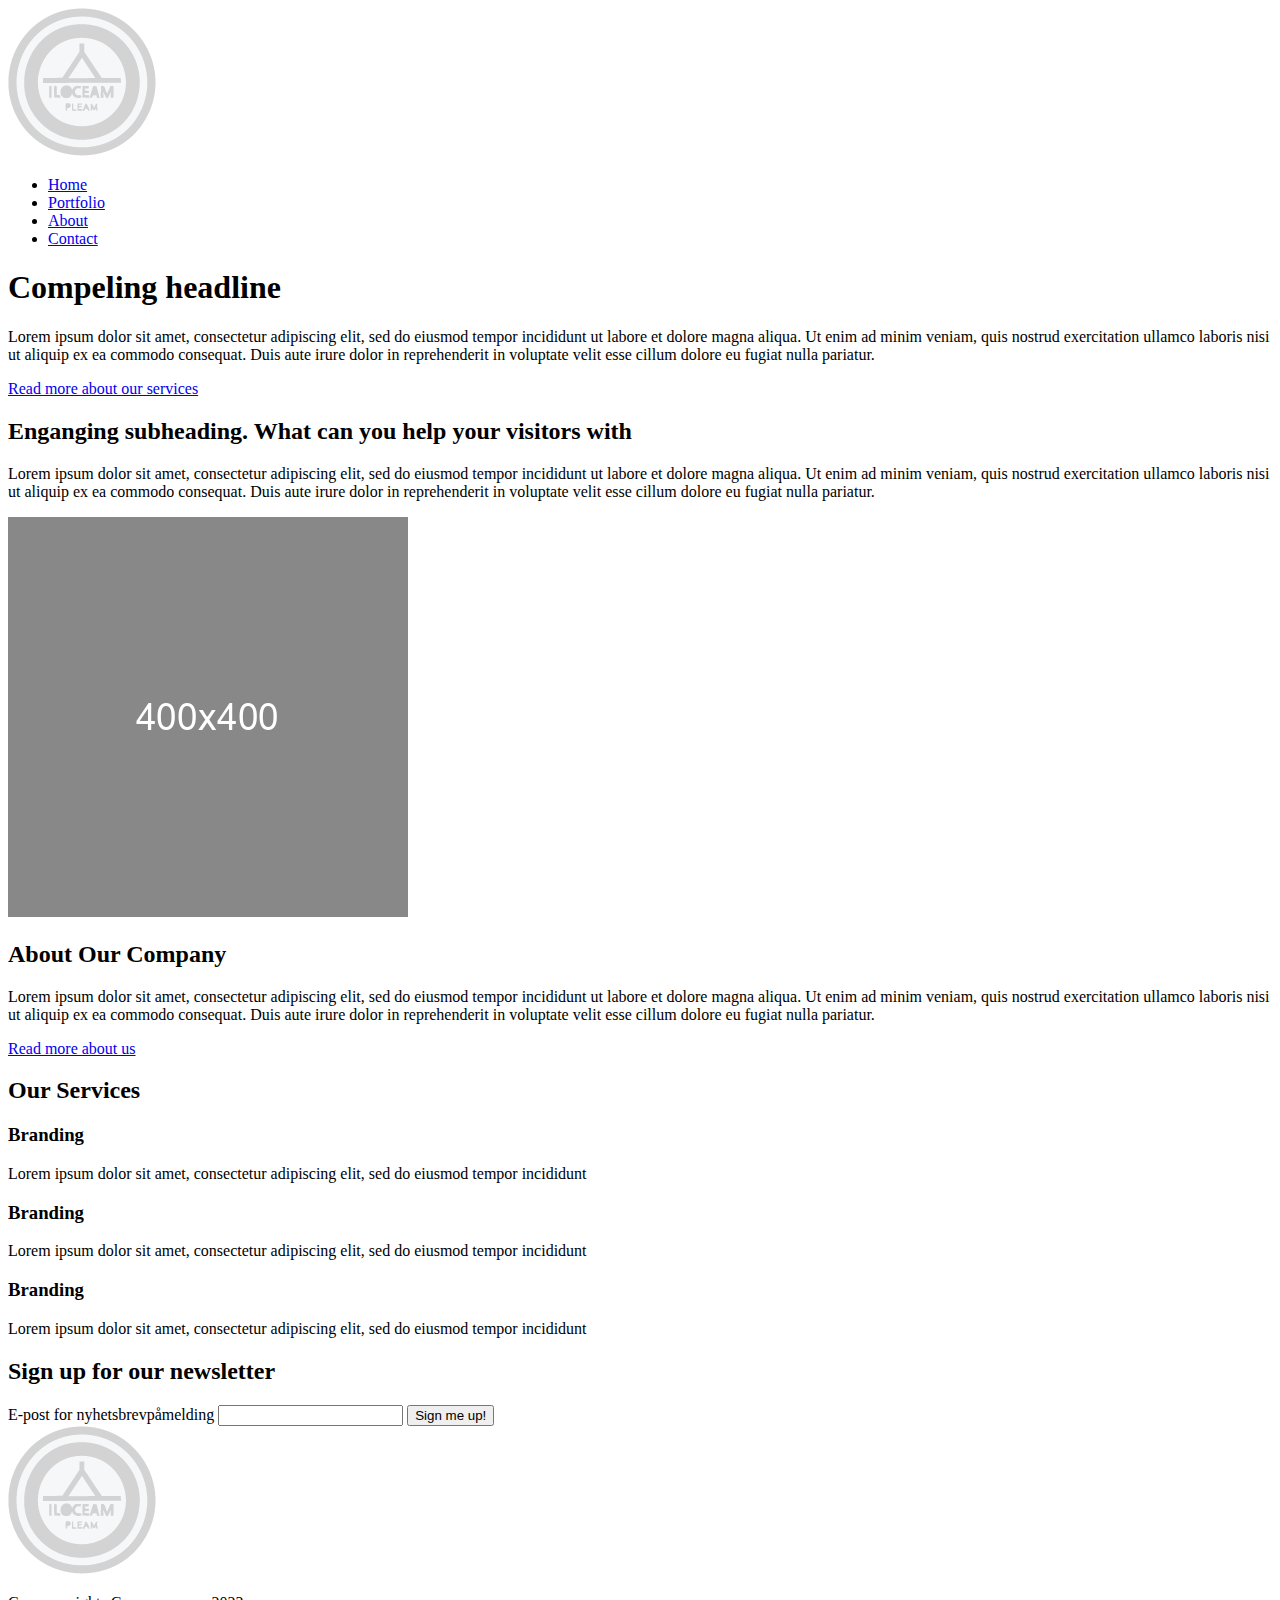
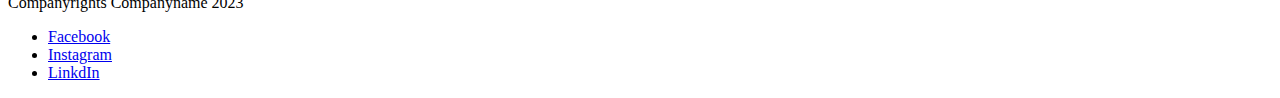
==== index.html @ c2482ad6 "Lagt inn grunnlegnede HTML til forside og lagt inn bilder" ====
<!DOCTYPE html>
<html lang="en">

<head>
    <meta charset="UTF-8">
    <meta name="viewport" content="width=device-width, initial-scale=1.0">
    <link href="css/font/css/fontawesome.css" rel="stylesheet">
    <link href="css/font/css/brands.css" rel="stylesheet">
    <link href="css/font/css/solid.css" rel="stylesheet">
    <link rel="stylesheet" href="css/style.css" type="text/css">
    <title>index</title>
</head>

<body>
    <div class="grid">
        <header>

            <nav>
                <a href="#"><img src="img/logo1.png" alt="Logo til firma" class="responsive-image"></a>

                <ul class="navi">
                    <li><a href="produkt.html">Home</a></li>
                    <li><a href="produkt.html">Portfolio</a></li>
                    <li><a href="produkt.html">About</a></li>
                    <li><a href="produkt.html">Contact</a></li>
                </ul>

                <section>
                    <h1>Compeling headline</h1>
                    <p>Lorem ipsum dolor sit amet, consectetur adipiscing elit, sed do eiusmod tempor incididunt ut labore et dolore magna aliqua. Ut enim ad minim veniam, quis nostrud exercitation ullamco laboris nisi ut aliquip ex ea commodo consequat. Duis aute irure dolor in reprehenderit in voluptate velit esse cillum dolore eu fugiat nulla pariatur.</p>
                    <a href="#">Read more about our services</a>
                </section>
            </nav>

        </header>

        <main>
            <section>
                <h2>Enganging subheading. What can you help your visitors with</h2>
                <p>Lorem ipsum dolor sit amet, consectetur adipiscing elit, sed do eiusmod tempor incididunt ut labore et dolore magna aliqua. Ut enim ad minim veniam, quis nostrud exercitation ullamco laboris nisi ut aliquip ex ea commodo consequat. Duis aute irure dolor in reprehenderit in voluptate velit esse cillum dolore eu fugiat nulla pariatur.</p>
            </section>

            <section>
                <img src="img/placeholder.png" alt="Placeholder bildet 400 x 400" class="responsive-image">
                <h2>About Our Company</h2>
                <p>Lorem ipsum dolor sit amet, consectetur adipiscing elit, sed do eiusmod tempor incididunt ut labore et dolore magna aliqua. Ut enim ad minim veniam, quis nostrud exercitation ullamco laboris nisi ut aliquip ex ea commodo consequat. Duis aute irure dolor in reprehenderit in voluptate velit esse cillum dolore eu fugiat nulla pariatur.</p>
                <a href="#">Read more about us</a>
            </section>

            <section>
                <h2>Our Services</h2>

                <article>
                    <h3>Branding</h3>
                    <p>Lorem ipsum dolor sit amet, consectetur adipiscing elit, sed do eiusmod tempor incididunt</p>
                </article>

                <article>
                    <h3>Branding</h3>
                    <p>Lorem ipsum dolor sit amet, consectetur adipiscing elit, sed do eiusmod tempor incididunt</p>
                </article>

                <article>
                    <h3>Branding</h3>
                    <p>Lorem ipsum dolor sit amet, consectetur adipiscing elit, sed do eiusmod tempor incididunt</p>
                </article>

            </section>

            <section>
                <h2>Sign up for our newsletter</h2>

                <form>
                    <label for="email-signup">E-post for nyhetsbrevpåmelding</label>
                    <input type="text" id="email-signup">
                    <input type="submit" value="Sign me up!">
                </form>
            </section>
        </main>

        <footer>

            <a href="#"><img src="img/logo1.png" alt="Logo til firma" class="responsive-image"></a>
            <p>Companyrights Companyname 2023</p>
            <ul>
                <li><a href="produkt.html">Facebook</a></li>
                <li><a href="produkt.html">Instagram</a></li>
                <li><a href="produkt.html">LinkdIn</a></li>
            </ul>

        </footer>
   </div>
</body>

</html>
---- css/font/css/brands.css ----
/*!
 * Font Awesome Free 6.4.2 by @fontawesome - https://fontawesome.com
 * License - https://fontawesome.com/license/free (Icons: CC BY 4.0, Fonts: SIL OFL 1.1, Code: MIT License)
 * Copyright 2023 Fonticons, Inc.
 */
:root, :host {
  --fa-style-family-brands: 'Font Awesome 6 Brands';
  --fa-font-brands: normal 400 1em/1 'Font Awesome 6 Brands'; }

@font-face {
  font-family: 'Font Awesome 6 Brands';
  font-style: normal;
  font-weight: 400;
  font-display: block;
  src: url("../webfonts/fa-brands-400.woff2") format("woff2"), url("../webfonts/fa-brands-400.ttf") format("truetype"); }

.fab,
.fa-brands {
  font-weight: 400; }

.fa-monero:before {
  content: "\f3d0"; }

.fa-hooli:before {
  content: "\f427"; }

.fa-yelp:before {
  content: "\f1e9"; }

.fa-cc-visa:before {
  content: "\f1f0"; }

.fa-lastfm:before {
  content: "\f202"; }

.fa-shopware:before {
  content: "\f5b5"; }

.fa-creative-commons-nc:before {
  content: "\f4e8"; }

.fa-aws:before {
  content: "\f375"; }

.fa-redhat:before {
  content: "\f7bc"; }

.fa-yoast:before {
  content: "\f2b1"; }

.fa-cloudflare:before {
  content: "\e07d"; }

.fa-ups:before {
  content: "\f7e0"; }

.fa-wpexplorer:before {
  content: "\f2de"; }

.fa-dyalog:before {
  content: "\f399"; }

.fa-bity:before {
  content: "\f37a"; }

.fa-stackpath:before {
  content: "\f842"; }

.fa-buysellads:before {
  content: "\f20d"; }

.fa-first-order:before {
  content: "\f2b0"; }

.fa-modx:before {
  content: "\f285"; }

.fa-guilded:before {
  content: "\e07e"; }

.fa-vnv:before {
  content: "\f40b"; }

.fa-square-js:before {
  content: "\f3b9"; }

.fa-js-square:before {
  content: "\f3b9"; }

.fa-microsoft:before {
  content: "\f3ca"; }

.fa-qq:before {
  content: "\f1d6"; }

.fa-orcid:before {
  content: "\f8d2"; }

.fa-java:before {
  content: "\f4e4"; }

.fa-invision:before {
  content: "\f7b0"; }

.fa-creative-commons-pd-alt:before {
  content: "\f4ed"; }

.fa-centercode:before {
  content: "\f380"; }

.fa-glide-g:before {
  content: "\f2a6"; }

.fa-drupal:before {
  content: "\f1a9"; }

.fa-hire-a-helper:before {
  content: "\f3b0"; }

.fa-creative-commons-by:before {
  content: "\f4e7"; }

.fa-unity:before {
  content: "\e049"; }

.fa-whmcs:before {
  content: "\f40d"; }

.fa-rocketchat:before {
  content: "\f3e8"; }

.fa-vk:before {
  content: "\f189"; }

.fa-untappd:before {
  content: "\f405"; }

.fa-mailchimp:before {
  content: "\f59e"; }

.fa-css3-alt:before {
  content: "\f38b"; }

.fa-square-reddit:before {
  content: "\f1a2"; }

.fa-reddit-square:before {
  content: "\f1a2"; }

.fa-vimeo-v:before {
  content: "\f27d"; }

.fa-contao:before {
  content: "\f26d"; }

.fa-square-font-awesome:before {
  content: "\e5ad"; }

.fa-deskpro:before {
  content: "\f38f"; }

.fa-sistrix:before {
  content: "\f3ee"; }

.fa-square-instagram:before {
  content: "\e055"; }

.fa-instagram-square:before {
  content: "\e055"; }

.fa-battle-net:before {
  content: "\f835"; }

.fa-the-red-yeti:before {
  content: "\f69d"; }

.fa-square-hacker-news:before {
  content: "\f3af"; }

.fa-hacker-news-square:before {
  content: "\f3af"; }

.fa-edge:before {
  content: "\f282"; }

.fa-threads:before {
  content: "\e618"; }

.fa-napster:before {
  content: "\f3d2"; }

.fa-square-snapchat:before {
  content: "\f2ad"; }

.fa-snapchat-square:before {
  content: "\f2ad"; }

.fa-google-plus-g:before {
  content: "\f0d5"; }

.fa-artstation:before {
  content: "\f77a"; }

.fa-markdown:before {
  content: "\f60f"; }

.fa-sourcetree:before {
  content: "\f7d3"; }

.fa-google-plus:before {
  content: "\f2b3"; }

.fa-diaspora:before {
  content: "\f791"; }

.fa-foursquare:before {
  content: "\f180"; }

.fa-stack-overflow:before {
  content: "\f16c"; }

.fa-github-alt:before {
  content: "\f113"; }

.fa-phoenix-squadron:before {
  content: "\f511"; }

.fa-pagelines:before {
  content: "\f18c"; }

.fa-algolia:before {
  content: "\f36c"; }

.fa-red-river:before {
  content: "\f3e3"; }

.fa-creative-commons-sa:before {
  content: "\f4ef"; }

.fa-safari:before {
  content: "\f267"; }

.fa-google:before {
  content: "\f1a0"; }

.fa-square-font-awesome-stroke:before {
  content: "\f35c"; }

.fa-font-awesome-alt:before {
  content: "\f35c"; }

.fa-atlassian:before {
  content: "\f77b"; }

.fa-linkedin-in:before {
  content: "\f0e1"; }

.fa-digital-ocean:before {
  content: "\f391"; }

.fa-nimblr:before {
  content: "\f5a8"; }

.fa-chromecast:before {
  content: "\f838"; }

.fa-evernote:before {
  content: "\f839"; }

.fa-hacker-news:before {
  content: "\f1d4"; }

.fa-creative-commons-sampling:before {
  content: "\f4f0"; }

.fa-adversal:before {
  content: "\f36a"; }

.fa-creative-commons:before {
  content: "\f25e"; }

.fa-watchman-monitoring:before {
  content: "\e087"; }

.fa-fonticons:before {
  content: "\f280"; }

.fa-weixin:before {
  content: "\f1d7"; }

.fa-shirtsinbulk:before {
  content: "\f214"; }

.fa-codepen:before {
  content: "\f1cb"; }

.fa-git-alt:before {
  content: "\f841"; }

.fa-lyft:before {
  content: "\f3c3"; }

.fa-rev:before {
  content: "\f5b2"; }

.fa-windows:before {
  content: "\f17a"; }

.fa-wizards-of-the-coast:before {
  content: "\f730"; }

.fa-square-viadeo:before {
  content: "\f2aa"; }

.fa-viadeo-square:before {
  content: "\f2aa"; }

.fa-meetup:before {
  content: "\f2e0"; }

.fa-centos:before {
  content: "\f789"; }

.fa-adn:before {
  content: "\f170"; }

.fa-cloudsmith:before {
  content: "\f384"; }

.fa-pied-piper-alt:before {
  content: "\f1a8"; }

.fa-square-dribbble:before {
  content: "\f397"; }

.fa-dribbble-square:before {
  content: "\f397"; }

.fa-codiepie:before {
  content: "\f284"; }

.fa-node:before {
  content: "\f419"; }

.fa-mix:before {
  content: "\f3cb"; }

.fa-steam:before {
  content: "\f1b6"; }

.fa-cc-apple-pay:before {
  content: "\f416"; }

.fa-scribd:before {
  content: "\f28a"; }

.fa-debian:before {
  content: "\e60b"; }

.fa-openid:before {
  content: "\f19b"; }

.fa-instalod:before {
  content: "\e081"; }

.fa-expeditedssl:before {
  content: "\f23e"; }

.fa-sellcast:before {
  content: "\f2da"; }

.fa-square-twitter:before {
  content: "\f081"; }

.fa-twitter-square:before {
  content: "\f081"; }

.fa-r-project:before {
  content: "\f4f7"; }

.fa-delicious:before {
  content: "\f1a5"; }

.fa-freebsd:before {
  content: "\f3a4"; }

.fa-vuejs:before {
  content: "\f41f"; }

.fa-accusoft:before {
  content: "\f369"; }

.fa-ioxhost:before {
  content: "\f208"; }

.fa-fonticons-fi:before {
  content: "\f3a2"; }

.fa-app-store:before {
  content: "\f36f"; }

.fa-cc-mastercard:before {
  content: "\f1f1"; }

.fa-itunes-note:before {
  content: "\f3b5"; }

.fa-golang:before {
  content: "\e40f"; }

.fa-kickstarter:before {
  content: "\f3bb"; }

.fa-grav:before {
  content: "\f2d6"; }

.fa-weibo:before {
  content: "\f18a"; }

.fa-uncharted:before {
  content: "\e084"; }

.fa-firstdraft:before {
  content: "\f3a1"; }

.fa-square-youtube:before {
  content: "\f431"; }

.fa-youtube-square:before {
  content: "\f431"; }

.fa-wikipedia-w:before {
  content: "\f266"; }

.fa-wpressr:before {
  content: "\f3e4"; }

.fa-rendact:before {
  content: "\f3e4"; }

.fa-angellist:before {
  content: "\f209"; }

.fa-galactic-republic:before {
  content: "\f50c"; }

.fa-nfc-directional:before {
  content: "\e530"; }

.fa-skype:before {
  content: "\f17e"; }

.fa-joget:before {
  content: "\f3b7"; }

.fa-fedora:before {
  content: "\f798"; }

.fa-stripe-s:before {
  content: "\f42a"; }

.fa-meta:before {
  content: "\e49b"; }

.fa-laravel:before {
  content: "\f3bd"; }

.fa-hotjar:before {
  content: "\f3b1"; }

.fa-bluetooth-b:before {
  content: "\f294"; }

.fa-sticker-mule:before {
  content: "\f3f7"; }

.fa-creative-commons-zero:before {
  content: "\f4f3"; }

.fa-hips:before {
  content: "\f452"; }

.fa-behance:before {
  content: "\f1b4"; }

.fa-reddit:before {
  content: "\f1a1"; }

.fa-discord:before {
  content: "\f392"; }

.fa-chrome:before {
  content: "\f268"; }

.fa-app-store-ios:before {
  content: "\f370"; }

.fa-cc-discover:before {
  content: "\f1f2"; }

.fa-wpbeginner:before {
  content: "\f297"; }

.fa-confluence:before {
  content: "\f78d"; }

.fa-mdb:before {
  content: "\f8ca"; }

.fa-dochub:before {
  content: "\f394"; }

.fa-accessible-icon:before {
  content: "\f368"; }

.fa-ebay:before {
  content: "\f4f4"; }

.fa-amazon:before {
  content: "\f270"; }

.fa-unsplash:before {
  content: "\e07c"; }

.fa-yarn:before {
  content: "\f7e3"; }

.fa-square-steam:before {
  content: "\f1b7"; }

.fa-steam-square:before {
  content: "\f1b7"; }

.fa-500px:before {
  content: "\f26e"; }

.fa-square-vimeo:before {
  content: "\f194"; }

.fa-vimeo-square:before {
  content: "\f194"; }

.fa-asymmetrik:before {
  content: "\f372"; }

.fa-font-awesome:before {
  content: "\f2b4"; }

.fa-font-awesome-flag:before {
  content: "\f2b4"; }

.fa-font-awesome-logo-full:before {
  content: "\f2b4"; }

.fa-gratipay:before {
  content: "\f184"; }

.fa-apple:before {
  content: "\f179"; }

.fa-hive:before {
  content: "\e07f"; }

.fa-gitkraken:before {
  content: "\f3a6"; }

.fa-keybase:before {
  content: "\f4f5"; }

.fa-apple-pay:before {
  content: "\f415"; }

.fa-padlet:before {
  content: "\e4a0"; }

.fa-amazon-pay:before {
  content: "\f42c"; }

.fa-square-github:before {
  content: "\f092"; }

.fa-github-square:before {
  content: "\f092"; }

.fa-stumbleupon:before {
  content: "\f1a4"; }

.fa-fedex:before {
  content: "\f797"; }

.fa-phoenix-framework:before {
  content: "\f3dc"; }

.fa-shopify:before {
  content: "\e057"; }

.fa-neos:before {
  content: "\f612"; }

.fa-square-threads:before {
  content: "\e619"; }

.fa-hackerrank:before {
  content: "\f5f7"; }

.fa-researchgate:before {
  content: "\f4f8"; }

.fa-swift:before {
  content: "\f8e1"; }

.fa-angular:before {
  content: "\f420"; }

.fa-speakap:before {
  content: "\f3f3"; }

.fa-angrycreative:before {
  content: "\f36e"; }

.fa-y-combinator:before {
  content: "\f23b"; }

.fa-empire:before {
  content: "\f1d1"; }

.fa-envira:before {
  content: "\f299"; }

.fa-square-gitlab:before {
  content: "\e5ae"; }

.fa-gitlab-square:before {
  content: "\e5ae"; }

.fa-studiovinari:before {
  content: "\f3f8"; }

.fa-pied-piper:before {
  content: "\f2ae"; }

.fa-wordpress:before {
  content: "\f19a"; }

.fa-product-hunt:before {
  content: "\f288"; }

.fa-firefox:before {
  content: "\f269"; }

.fa-linode:before {
  content: "\f2b8"; }

.fa-goodreads:before {
  content: "\f3a8"; }

.fa-square-odnoklassniki:before {
  content: "\f264"; }

.fa-odnoklassniki-square:before {
  content: "\f264"; }

.fa-jsfiddle:before {
  content: "\f1cc"; }

.fa-sith:before {
  content: "\f512"; }

.fa-themeisle:before {
  content: "\f2b2"; }

.fa-page4:before {
  content: "\f3d7"; }

.fa-hashnode:before {
  content: "\e499"; }

.fa-react:before {
  content: "\f41b"; }

.fa-cc-paypal:before {
  content: "\f1f4"; }

.fa-squarespace:before {
  content: "\f5be"; }

.fa-cc-stripe:before {
  content: "\f1f5"; }

.fa-creative-commons-share:before {
  content: "\f4f2"; }

.fa-bitcoin:before {
  content: "\f379"; }

.fa-keycdn:before {
  content: "\f3ba"; }

.fa-opera:before {
  content: "\f26a"; }

.fa-itch-io:before {
  content: "\f83a"; }

.fa-umbraco:before {
  content: "\f8e8"; }

.fa-galactic-senate:before {
  content: "\f50d"; }

.fa-ubuntu:before {
  content: "\f7df"; }

.fa-draft2digital:before {
  content: "\f396"; }

.fa-stripe:before {
  content: "\f429"; }

.fa-houzz:before {
  content: "\f27c"; }

.fa-gg:before {
  content: "\f260"; }

.fa-dhl:before {
  content: "\f790"; }

.fa-square-pinterest:before {
  content: "\f0d3"; }

.fa-pinterest-square:before {
  content: "\f0d3"; }

.fa-xing:before {
  content: "\f168"; }

.fa-blackberry:before {
  content: "\f37b"; }

.fa-creative-commons-pd:before {
  content: "\f4ec"; }

.fa-playstation:before {
  content: "\f3df"; }

.fa-quinscape:before {
  content: "\f459"; }

.fa-less:before {
  content: "\f41d"; }

.fa-blogger-b:before {
  content: "\f37d"; }

.fa-opencart:before {
  content: "\f23d"; }

.fa-vine:before {
  content: "\f1ca"; }

.fa-paypal:before {
  content: "\f1ed"; }

.fa-gitlab:before {
  content: "\f296"; }

.fa-typo3:before {
  content: "\f42b"; }

.fa-reddit-alien:before {
  content: "\f281"; }

.fa-yahoo:before {
  content: "\f19e"; }

.fa-dailymotion:before {
  content: "\e052"; }

.fa-affiliatetheme:before {
  content: "\f36b"; }

.fa-pied-piper-pp:before {
  content: "\f1a7"; }

.fa-bootstrap:before {
  content: "\f836"; }

.fa-odnoklassniki:before {
  content: "\f263"; }

.fa-nfc-symbol:before {
  content: "\e531"; }

.fa-ethereum:before {
  content: "\f42e"; }

.fa-speaker-deck:before {
  content: "\f83c"; }

.fa-creative-commons-nc-eu:before {
  content: "\f4e9"; }

.fa-patreon:before {
  content: "\f3d9"; }

.fa-avianex:before {
  content: "\f374"; }

.fa-ello:before {
  content: "\f5f1"; }

.fa-gofore:before {
  content: "\f3a7"; }

.fa-bimobject:before {
  content: "\f378"; }

.fa-facebook-f:before {
  content: "\f39e"; }

.fa-square-google-plus:before {
  content: "\f0d4"; }

.fa-google-plus-square:before {
  content: "\f0d4"; }

.fa-mandalorian:before {
  content: "\f50f"; }

.fa-first-order-alt:before {
  content: "\f50a"; }

.fa-osi:before {
  content: "\f41a"; }

.fa-google-wallet:before {
  content: "\f1ee"; }

.fa-d-and-d-beyond:before {
  content: "\f6ca"; }

.fa-periscope:before {
  content: "\f3da"; }

.fa-fulcrum:before {
  content: "\f50b"; }

.fa-cloudscale:before {
  content: "\f383"; }

.fa-forumbee:before {
  content: "\f211"; }

.fa-mizuni:before {
  content: "\f3cc"; }

.fa-schlix:before {
  content: "\f3ea"; }

.fa-square-xing:before {
  content: "\f169"; }

.fa-xing-square:before {
  content: "\f169"; }

.fa-bandcamp:before {
  content: "\f2d5"; }

.fa-wpforms:before {
  content: "\f298"; }

.fa-cloudversify:before {
  content: "\f385"; }

.fa-usps:before {
  content: "\f7e1"; }

.fa-megaport:before {
  content: "\f5a3"; }

.fa-magento:before {
  content: "\f3c4"; }

.fa-spotify:before {
  content: "\f1bc"; }

.fa-optin-monster:before {
  content: "\f23c"; }

.fa-fly:before {
  content: "\f417"; }

.fa-aviato:before {
  content: "\f421"; }

.fa-itunes:before {
  content: "\f3b4"; }

.fa-cuttlefish:before {
  content: "\f38c"; }

.fa-blogger:before {
  content: "\f37c"; }

.fa-flickr:before {
  content: "\f16e"; }

.fa-viber:before {
  content: "\f409"; }

.fa-soundcloud:before {
  content: "\f1be"; }

.fa-digg:before {
  content: "\f1a6"; }

.fa-tencent-weibo:before {
  content: "\f1d5"; }

.fa-symfony:before {
  content: "\f83d"; }

.fa-maxcdn:before {
  content: "\f136"; }

.fa-etsy:before {
  content: "\f2d7"; }

.fa-facebook-messenger:before {
  content: "\f39f"; }

.fa-audible:before {
  content: "\f373"; }

.fa-think-peaks:before {
  content: "\f731"; }

.fa-bilibili:before {
  content: "\e3d9"; }

.fa-erlang:before {
  content: "\f39d"; }

.fa-x-twitter:before {
  content: "\e61b"; }

.fa-cotton-bureau:before {
  content: "\f89e"; }

.fa-dashcube:before {
  content: "\f210"; }

.fa-42-group:before {
  content: "\e080"; }

.fa-innosoft:before {
  content: "\e080"; }

.fa-stack-exchange:before {
  content: "\f18d"; }

.fa-elementor:before {
  content: "\f430"; }

.fa-square-pied-piper:before {
  content: "\e01e"; }

.fa-pied-piper-square:before {
  content: "\e01e"; }

.fa-creative-commons-nd:before {
  content: "\f4eb"; }

.fa-palfed:before {
  content: "\f3d8"; }

.fa-superpowers:before {
  content: "\f2dd"; }

.fa-resolving:before {
  content: "\f3e7"; }

.fa-xbox:before {
  content: "\f412"; }

.fa-searchengin:before {
  content: "\f3eb"; }

.fa-tiktok:before {
  content: "\e07b"; }

.fa-square-facebook:before {
  content: "\f082"; }

.fa-facebook-square:before {
  content: "\f082"; }

.fa-renren:before {
  content: "\f18b"; }

.fa-linux:before {
  content: "\f17c"; }

.fa-glide:before {
  content: "\f2a5"; }

.fa-linkedin:before {
  content: "\f08c"; }

.fa-hubspot:before {
  content: "\f3b2"; }

.fa-deploydog:before {
  content: "\f38e"; }

.fa-twitch:before {
  content: "\f1e8"; }

.fa-ravelry:before {
  content: "\f2d9"; }

.fa-mixer:before {
  content: "\e056"; }

.fa-square-lastfm:before {
  content: "\f203"; }

.fa-lastfm-square:before {
  content: "\f203"; }

.fa-vimeo:before {
  content: "\f40a"; }

.fa-mendeley:before {
  content: "\f7b3"; }

.fa-uniregistry:before {
  content: "\f404"; }

.fa-figma:before {
  content: "\f799"; }

.fa-creative-commons-remix:before {
  content: "\f4ee"; }

.fa-cc-amazon-pay:before {
  content: "\f42d"; }

.fa-dropbox:before {
  content: "\f16b"; }

.fa-instagram:before {
  content: "\f16d"; }

.fa-cmplid:before {
  content: "\e360"; }

.fa-facebook:before {
  content: "\f09a"; }

.fa-gripfire:before {
  content: "\f3ac"; }

.fa-jedi-order:before {
  content: "\f50e"; }

.fa-uikit:before {
  content: "\f403"; }

.fa-fort-awesome-alt:before {
  content: "\f3a3"; }

.fa-phabricator:before {
  content: "\f3db"; }

.fa-ussunnah:before {
  content: "\f407"; }

.fa-earlybirds:before {
  content: "\f39a"; }

.fa-trade-federation:before {
  content: "\f513"; }

.fa-autoprefixer:before {
  content: "\f41c"; }

.fa-whatsapp:before {
  content: "\f232"; }

.fa-slideshare:before {
  content: "\f1e7"; }

.fa-google-play:before {
  content: "\f3ab"; }

.fa-viadeo:before {
  content: "\f2a9"; }

.fa-line:before {
  content: "\f3c0"; }

.fa-google-drive:before {
  content: "\f3aa"; }

.fa-servicestack:before {
  content: "\f3ec"; }

.fa-simplybuilt:before {
  content: "\f215"; }

.fa-bitbucket:before {
  content: "\f171"; }

.fa-imdb:before {
  content: "\f2d8"; }

.fa-deezer:before {
  content: "\e077"; }

.fa-raspberry-pi:before {
  content: "\f7bb"; }

.fa-jira:before {
  content: "\f7b1"; }

.fa-docker:before {
  content: "\f395"; }

.fa-screenpal:before {
  content: "\e570"; }

.fa-bluetooth:before {
  content: "\f293"; }

.fa-gitter:before {
  content: "\f426"; }

.fa-d-and-d:before {
  content: "\f38d"; }

.fa-microblog:before {
  content: "\e01a"; }

.fa-cc-diners-club:before {
  content: "\f24c"; }

.fa-gg-circle:before {
  content: "\f261"; }

.fa-pied-piper-hat:before {
  content: "\f4e5"; }

.fa-kickstarter-k:before {
  content: "\f3bc"; }

.fa-yandex:before {
  content: "\f413"; }

.fa-readme:before {
  content: "\f4d5"; }

.fa-html5:before {
  content: "\f13b"; }

.fa-sellsy:before {
  content: "\f213"; }

.fa-sass:before {
  content: "\f41e"; }

.fa-wirsindhandwerk:before {
  content: "\e2d0"; }

.fa-wsh:before {
  content: "\e2d0"; }

.fa-buromobelexperte:before {
  content: "\f37f"; }

.fa-salesforce:before {
  content: "\f83b"; }

.fa-octopus-deploy:before {
  content: "\e082"; }

.fa-medapps:before {
  content: "\f3c6"; }

.fa-ns8:before {
  content: "\f3d5"; }

.fa-pinterest-p:before {
  content: "\f231"; }

.fa-apper:before {
  content: "\f371"; }

.fa-fort-awesome:before {
  content: "\f286"; }

.fa-waze:before {
  content: "\f83f"; }

.fa-cc-jcb:before {
  content: "\f24b"; }

.fa-snapchat:before {
  content: "\f2ab"; }

.fa-snapchat-ghost:before {
  content: "\f2ab"; }

.fa-fantasy-flight-games:before {
  content: "\f6dc"; }

.fa-rust:before {
  content: "\e07a"; }

.fa-wix:before {
  content: "\f5cf"; }

.fa-square-behance:before {
  content: "\f1b5"; }

.fa-behance-square:before {
  content: "\f1b5"; }

.fa-supple:before {
  content: "\f3f9"; }

.fa-rebel:before {
  content: "\f1d0"; }

.fa-css3:before {
  content: "\f13c"; }

.fa-staylinked:before {
  content: "\f3f5"; }

.fa-kaggle:before {
  content: "\f5fa"; }

.fa-space-awesome:before {
  content: "\e5ac"; }

.fa-deviantart:before {
  content: "\f1bd"; }

.fa-cpanel:before {
  content: "\f388"; }

.fa-goodreads-g:before {
  content: "\f3a9"; }

.fa-square-git:before {
  content: "\f1d2"; }

.fa-git-square:before {
  content: "\f1d2"; }

.fa-square-tumblr:before {
  content: "\f174"; }

.fa-tumblr-square:before {
  content: "\f174"; }

.fa-trello:before {
  content: "\f181"; }

.fa-creative-commons-nc-jp:before {
  content: "\f4ea"; }

.fa-get-pocket:before {
  content: "\f265"; }

.fa-perbyte:before {
  content: "\e083"; }

.fa-grunt:before {
  content: "\f3ad"; }

.fa-weebly:before {
  content: "\f5cc"; }

.fa-connectdevelop:before {
  content: "\f20e"; }

.fa-leanpub:before {
  content: "\f212"; }

.fa-black-tie:before {
  content: "\f27e"; }

.fa-themeco:before {
  content: "\f5c6"; }

.fa-python:before {
  content: "\f3e2"; }

.fa-android:before {
  content: "\f17b"; }

.fa-bots:before {
  content: "\e340"; }

.fa-free-code-camp:before {
  content: "\f2c5"; }

.fa-hornbill:before {
  content: "\f592"; }

.fa-js:before {
  content: "\f3b8"; }

.fa-ideal:before {
  content: "\e013"; }

.fa-git:before {
  content: "\f1d3"; }

.fa-dev:before {
  content: "\f6cc"; }

.fa-sketch:before {
  content: "\f7c6"; }

.fa-yandex-international:before {
  content: "\f414"; }

.fa-cc-amex:before {
  content: "\f1f3"; }

.fa-uber:before {
  content: "\f402"; }

.fa-github:before {
  content: "\f09b"; }

.fa-php:before {
  content: "\f457"; }

.fa-alipay:before {
  content: "\f642"; }

.fa-youtube:before {
  content: "\f167"; }

.fa-skyatlas:before {
  content: "\f216"; }

.fa-firefox-browser:before {
  content: "\e007"; }

.fa-replyd:before {
  content: "\f3e6"; }

.fa-suse:before {
  content: "\f7d6"; }

.fa-jenkins:before {
  content: "\f3b6"; }

.fa-twitter:before {
  content: "\f099"; }

.fa-rockrms:before {
  content: "\f3e9"; }

.fa-pinterest:before {
  content: "\f0d2"; }

.fa-buffer:before {
  content: "\f837"; }

.fa-npm:before {
  content: "\f3d4"; }

.fa-yammer:before {
  content: "\f840"; }

.fa-btc:before {
  content: "\f15a"; }

.fa-dribbble:before {
  content: "\f17d"; }

.fa-stumbleupon-circle:before {
  content: "\f1a3"; }

.fa-internet-explorer:before {
  content: "\f26b"; }

.fa-stubber:before {
  content: "\e5c7"; }

.fa-telegram:before {
  content: "\f2c6"; }

.fa-telegram-plane:before {
  content: "\f2c6"; }

.fa-old-republic:before {
  content: "\f510"; }

.fa-odysee:before {
  content: "\e5c6"; }

.fa-square-whatsapp:before {
  content: "\f40c"; }

.fa-whatsapp-square:before {
  content: "\f40c"; }

.fa-node-js:before {
  content: "\f3d3"; }

.fa-edge-legacy:before {
  content: "\e078"; }

.fa-slack:before {
  content: "\f198"; }

.fa-slack-hash:before {
  content: "\f198"; }

.fa-medrt:before {
  content: "\f3c8"; }

.fa-usb:before {
  content: "\f287"; }

.fa-tumblr:before {
  content: "\f173"; }

.fa-vaadin:before {
  content: "\f408"; }

.fa-quora:before {
  content: "\f2c4"; }

.fa-square-x-twitter:before {
  content: "\e61a"; }

.fa-reacteurope:before {
  content: "\f75d"; }

.fa-medium:before {
  content: "\f23a"; }

.fa-medium-m:before {
  content: "\f23a"; }

.fa-amilia:before {
  content: "\f36d"; }

.fa-mixcloud:before {
  content: "\f289"; }

.fa-flipboard:before {
  content: "\f44d"; }

.fa-viacoin:before {
  content: "\f237"; }

.fa-critical-role:before {
  content: "\f6c9"; }

.fa-sitrox:before {
  content: "\e44a"; }

.fa-discourse:before {
  content: "\f393"; }

.fa-joomla:before {
  content: "\f1aa"; }

.fa-mastodon:before {
  content: "\f4f6"; }

.fa-airbnb:before {
  content: "\f834"; }

.fa-wolf-pack-battalion:before {
  content: "\f514"; }

.fa-buy-n-large:before {
  content: "\f8a6"; }

.fa-gulp:before {
  content: "\f3ae"; }

.fa-creative-commons-sampling-plus:before {
  content: "\f4f1"; }

.fa-strava:before {
  content: "\f428"; }

.fa-ember:before {
  content: "\f423"; }

.fa-canadian-maple-leaf:before {
  content: "\f785"; }

.fa-teamspeak:before {
  content: "\f4f9"; }

.fa-pushed:before {
  content: "\f3e1"; }

.fa-wordpress-simple:before {
  content: "\f411"; }

.fa-nutritionix:before {
  content: "\f3d6"; }

.fa-wodu:before {
  content: "\e088"; }

.fa-google-pay:before {
  content: "\e079"; }

.fa-intercom:before {
  content: "\f7af"; }

.fa-zhihu:before {
  content: "\f63f"; }

.fa-korvue:before {
  content: "\f42f"; }

.fa-pix:before {
  content: "\e43a"; }

.fa-steam-symbol:before {
  content: "\f3f6"; }
---- css/font/css/solid.css ----
/*!
 * Font Awesome Free 6.4.2 by @fontawesome - https://fontawesome.com
 * License - https://fontawesome.com/license/free (Icons: CC BY 4.0, Fonts: SIL OFL 1.1, Code: MIT License)
 * Copyright 2023 Fonticons, Inc.
 */
:root, :host {
  --fa-style-family-classic: 'Font Awesome 6 Free';
  --fa-font-solid: normal 900 1em/1 'Font Awesome 6 Free'; }

@font-face {
  font-family: 'Font Awesome 6 Free';
  font-style: normal;
  font-weight: 900;
  font-display: block;
  src: url("../webfonts/fa-solid-900.woff2") format("woff2"), url("../webfonts/fa-solid-900.ttf") format("truetype"); }

.fas,
.fa-solid {
  font-weight: 900; }
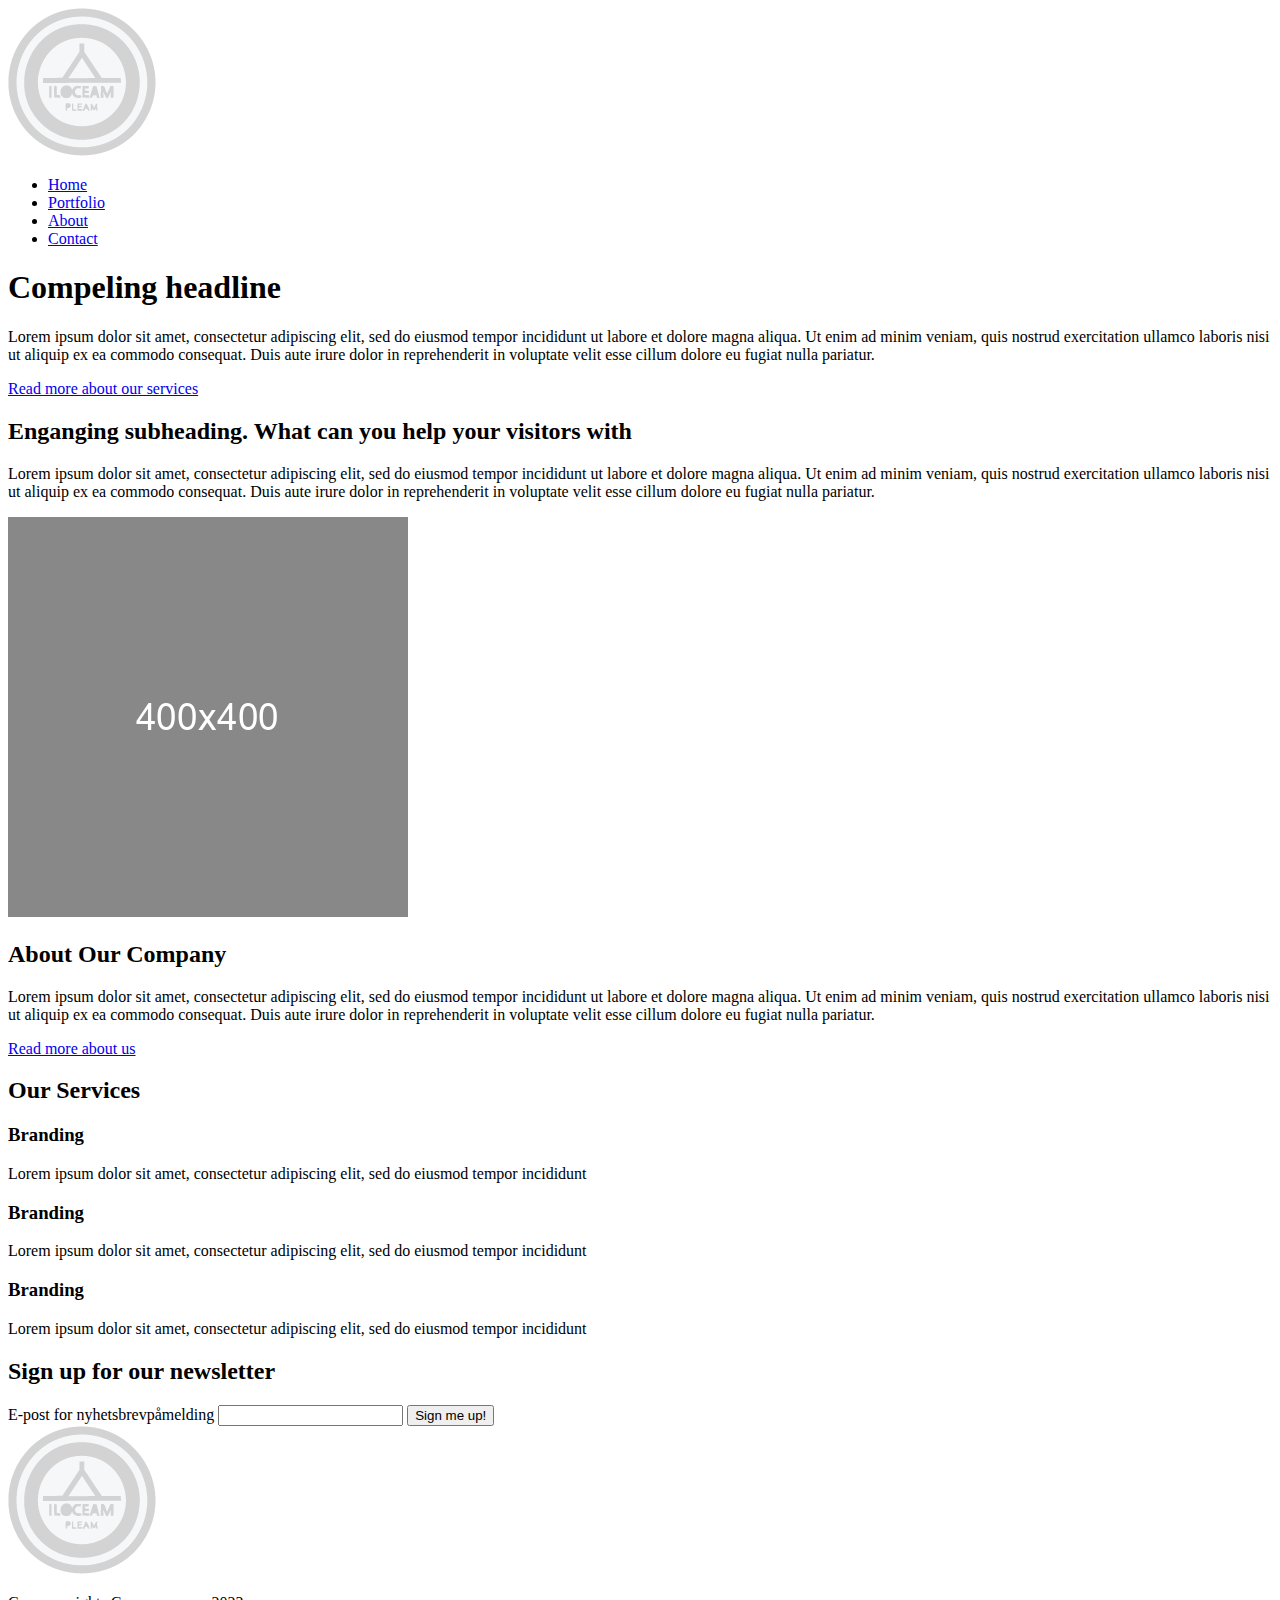
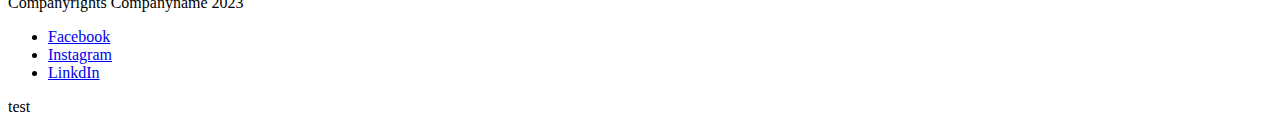
==== commit 8860a4ba: "test" ====
--- a/index.html
+++ b/index.html
@@ -87,7 +87,7 @@
                 <li><a href="produkt.html">Instagram</a></li>
                 <li><a href="produkt.html">LinkdIn</a></li>
             </ul>
-
+            test
         </footer>
    </div>
 </body>
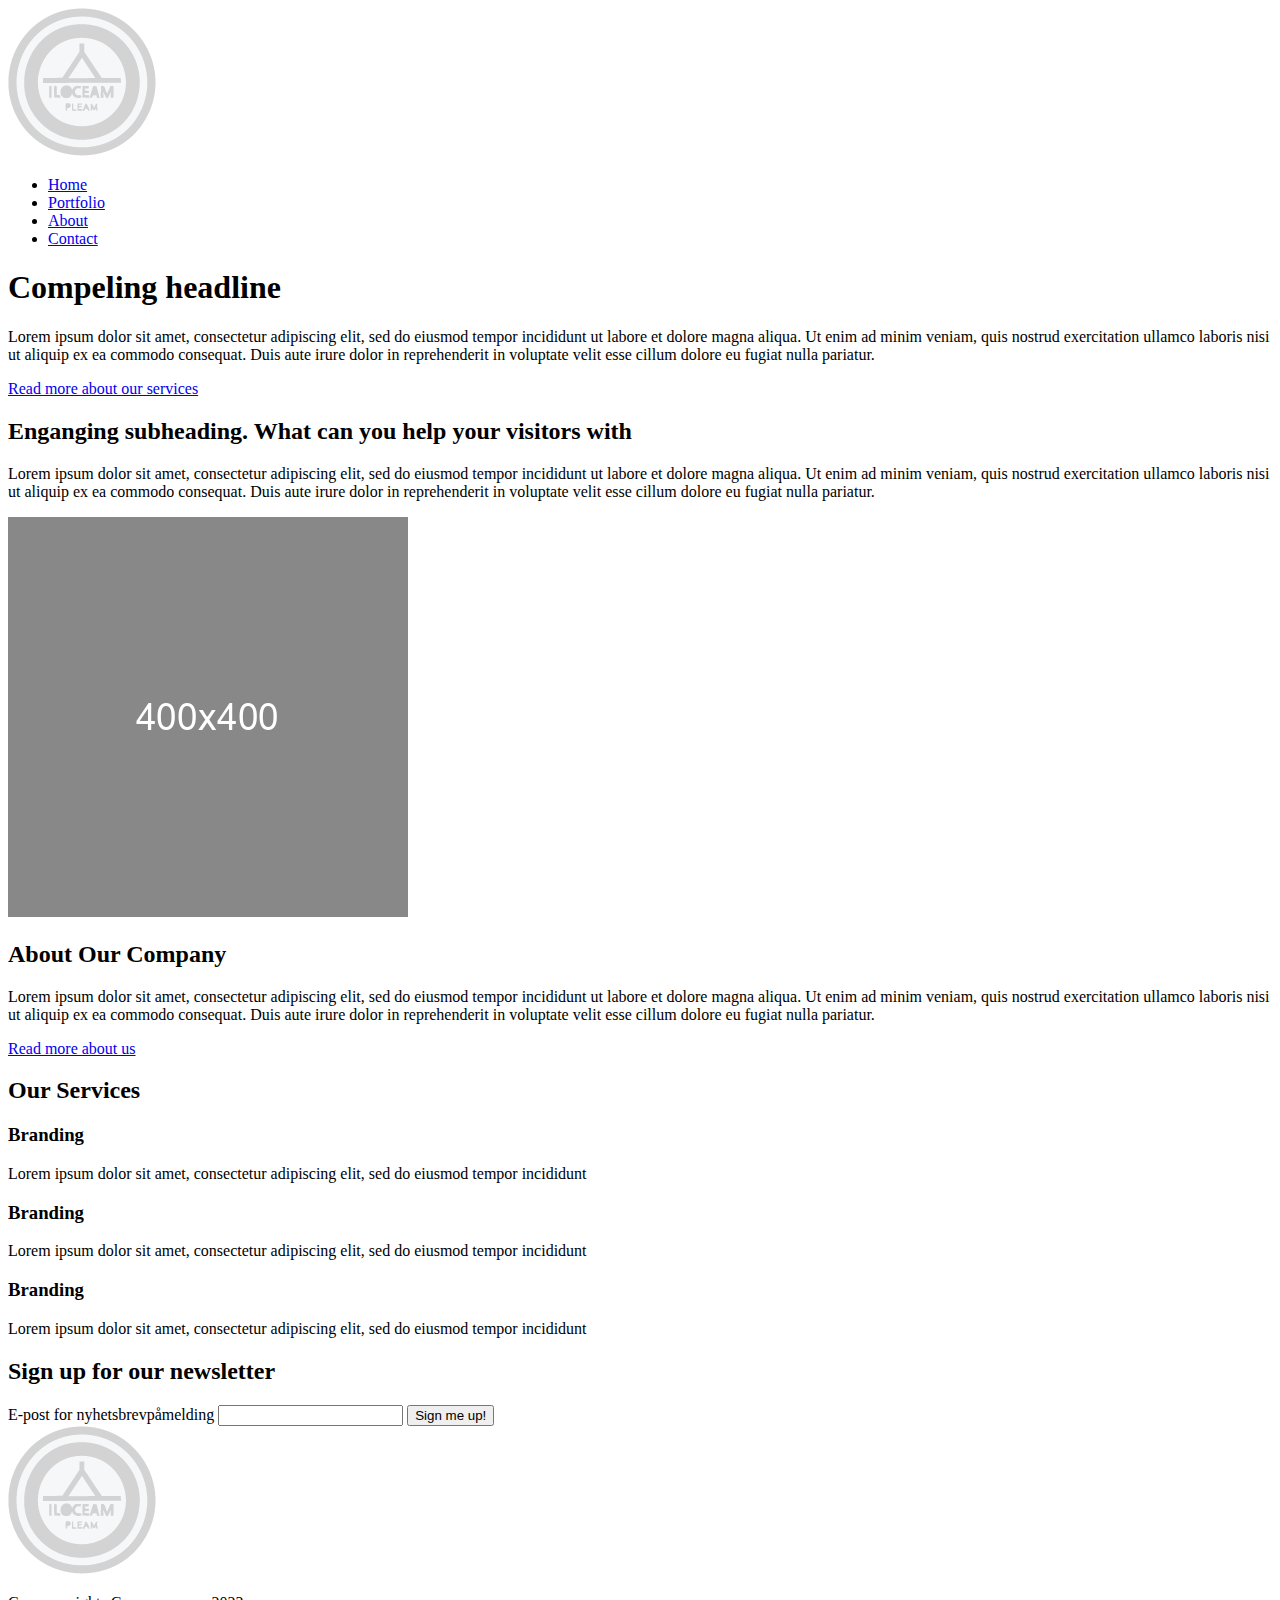
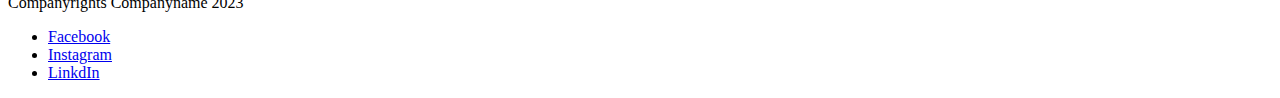
==== commit cf9e8a0f: "fjernet testen" ====
--- a/index.html
+++ b/index.html
@@ -87,7 +87,7 @@
                 <li><a href="produkt.html">Instagram</a></li>
                 <li><a href="produkt.html">LinkdIn</a></li>
             </ul>
-            test
+
         </footer>
    </div>
 </body>
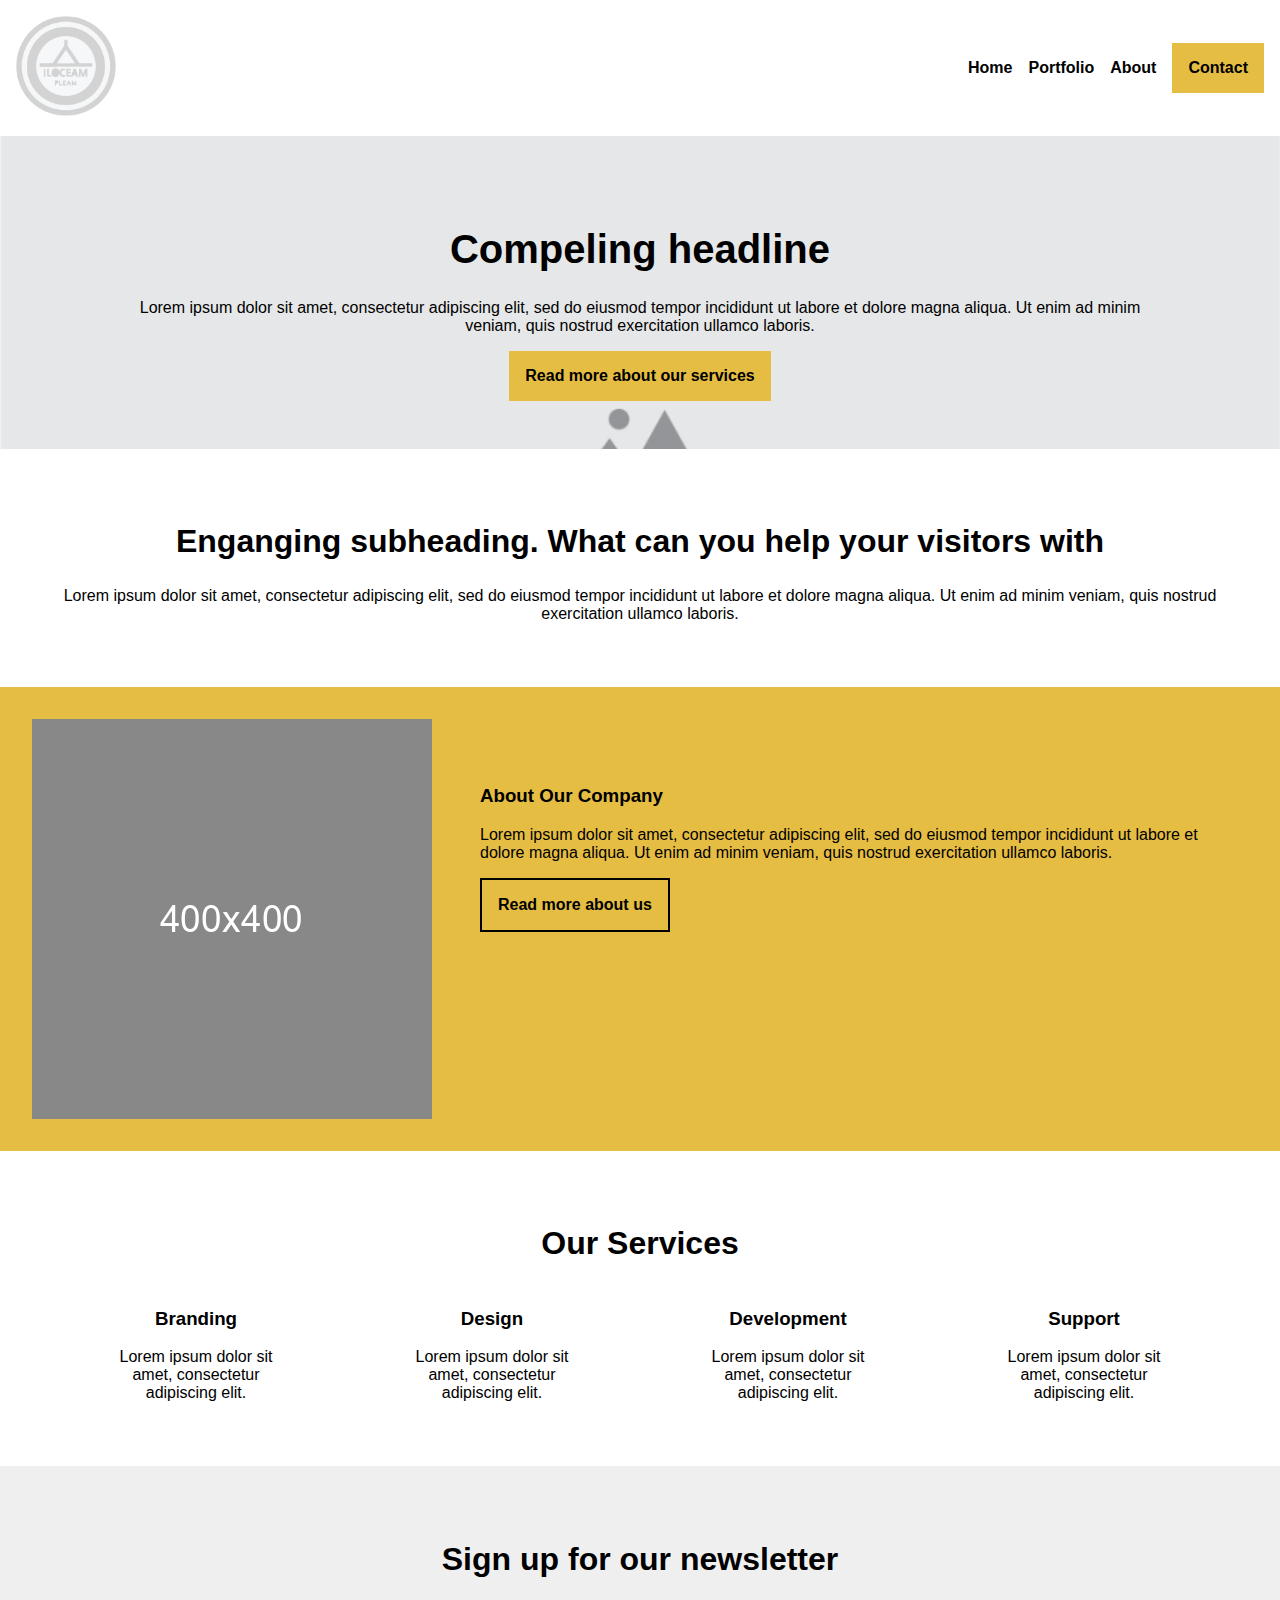
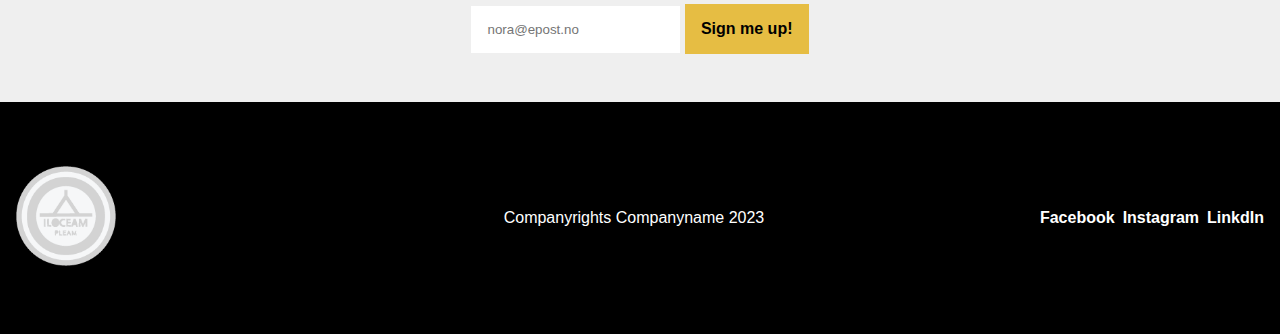
==== commit 0a07adf7: "Gjort CSS ferdig" ====
--- a/index.html
+++ b/index.html
@@ -16,63 +16,69 @@
         <header>
 
             <nav>
-                <a href="#"><img src="img/logo1.png" alt="Logo til firma" class="responsive-image"></a>
+                <a class="logo" href="#"><img src="img/logo1.png" alt="Logo til firma"></a>
 
                 <ul class="navi">
                     <li><a href="produkt.html">Home</a></li>
                     <li><a href="produkt.html">Portfolio</a></li>
                     <li><a href="produkt.html">About</a></li>
-                    <li><a href="produkt.html">Contact</a></li>
-                </ul>
+                    <li class="gulbox"><a href="produkt.html">Contact</a></li>
+                </ul>  
+            </nav>
 
-                <section>
+                <section id="backround">
                     <h1>Compeling headline</h1>
-                    <p>Lorem ipsum dolor sit amet, consectetur adipiscing elit, sed do eiusmod tempor incididunt ut labore et dolore magna aliqua. Ut enim ad minim veniam, quis nostrud exercitation ullamco laboris nisi ut aliquip ex ea commodo consequat. Duis aute irure dolor in reprehenderit in voluptate velit esse cillum dolore eu fugiat nulla pariatur.</p>
-                    <a href="#">Read more about our services</a>
+                    <p>Lorem ipsum dolor sit amet, consectetur adipiscing elit, sed do eiusmod tempor incididunt ut labore et dolore magna aliqua. Ut enim ad minim veniam, quis nostrud exercitation ullamco laboris.</p>
+                    <a class="gulbox" href="#">Read more about our services</a>
                 </section>
-            </nav>
 
         </header>
 
         <main>
-            <section>
+            <section id="sub">
                 <h2>Enganging subheading. What can you help your visitors with</h2>
-                <p>Lorem ipsum dolor sit amet, consectetur adipiscing elit, sed do eiusmod tempor incididunt ut labore et dolore magna aliqua. Ut enim ad minim veniam, quis nostrud exercitation ullamco laboris nisi ut aliquip ex ea commodo consequat. Duis aute irure dolor in reprehenderit in voluptate velit esse cillum dolore eu fugiat nulla pariatur.</p>
+                <p>Lorem ipsum dolor sit amet, consectetur adipiscing elit, sed do eiusmod tempor incididunt ut labore et dolore magna aliqua. Ut enim ad minim veniam, quis nostrud exercitation ullamco laboris.</p>
             </section>
 
-            <section>
-                <img src="img/placeholder.png" alt="Placeholder bildet 400 x 400" class="responsive-image">
-                <h2>About Our Company</h2>
-                <p>Lorem ipsum dolor sit amet, consectetur adipiscing elit, sed do eiusmod tempor incididunt ut labore et dolore magna aliqua. Ut enim ad minim veniam, quis nostrud exercitation ullamco laboris nisi ut aliquip ex ea commodo consequat. Duis aute irure dolor in reprehenderit in voluptate velit esse cillum dolore eu fugiat nulla pariatur.</p>
-                <a href="#">Read more about us</a>
+            <section id="about">
+                <img class="placeholder" src="img/placeholder.png" alt="Placeholder bildet 400 x 400">
+                <section>
+                    <h3>About Our Company</h3>
+                    <p>Lorem ipsum dolor sit amet, consectetur adipiscing elit, sed do eiusmod tempor incididunt ut labore et dolore magna aliqua. Ut enim ad minim veniam, quis nostrud exercitation ullamco laboris.</p>
+                    <a id="svartfir" href="#">Read more about us</a>
+                </section>
             </section>
 
-            <section>
+            <section id="service">
                 <h2>Our Services</h2>
 
                 <article>
                     <h3>Branding</h3>
-                    <p>Lorem ipsum dolor sit amet, consectetur adipiscing elit, sed do eiusmod tempor incididunt</p>
+                    <p>Lorem ipsum dolor sit amet, consectetur adipiscing elit.</p>
                 </article>
 
                 <article>
-                    <h3>Branding</h3>
-                    <p>Lorem ipsum dolor sit amet, consectetur adipiscing elit, sed do eiusmod tempor incididunt</p>
+                    <h3>Design</h3>
+                    <p>Lorem ipsum dolor sit amet, consectetur adipiscing elit.</p>
                 </article>
 
                 <article>
-                    <h3>Branding</h3>
-                    <p>Lorem ipsum dolor sit amet, consectetur adipiscing elit, sed do eiusmod tempor incididunt</p>
+                    <h3>Development</h3>
+                    <p>Lorem ipsum dolor sit amet, consectetur adipiscing elit.</p>
+                </article>
+
+                <article>
+                    <h3>Support</h3>
+                    <p>Lorem ipsum dolor sit amet, consectetur adipiscing elit.</p>
                 </article>
 
             </section>
 
-            <section>
+            <section id="sign">
                 <h2>Sign up for our newsletter</h2>
 
                 <form>
-                    <label for="email-signup">E-post for nyhetsbrevpåmelding</label>
-                    <input type="text" id="email-signup">
+                    <input type="email" name="email" placeholder="nora@epost.no" id="email" required>
                     <input type="submit" value="Sign me up!">
                 </form>
             </section>
@@ -80,7 +86,7 @@
 
         <footer>
 
-            <a href="#"><img src="img/logo1.png" alt="Logo til firma" class="responsive-image"></a>
+            <a class="logo" href="#"><img src="img/logo1.png" alt="Logo til firma"></a>
             <p>Companyrights Companyname 2023</p>
             <ul>
                 <li><a href="produkt.html">Facebook</a></li>
--- a/css/style.css
+++ b/css/style.css
@@ -0,0 +1,171 @@
+* {
+    text-decoration: none;
+    color: #000;
+}
+
+body {
+    font-family: Arial, Helvetica, sans-serif;
+    margin: 0 auto;
+    max-width: 1600px;
+}
+
+.grid {
+    display: grid;
+    grid-template-areas:"header header header"
+                        "main main main" 
+                        "footer footer footer";
+    
+}
+
+
+
+
+header {
+    grid-area: header;
+    margin: 0rem;
+    text-align: center;
+}
+
+header section h1 {
+    font-size: 2.5rem;
+}
+
+.logo {
+    margin: 1rem;
+}
+
+.logo img{
+    max-width: 100px
+}
+
+header nav {
+    display: flex;
+    justify-content: space-between;
+}
+
+.navi {
+    display: flex;
+    list-style: none;
+    margin: 1rem;
+    gap: 1rem;
+    align-items: center;
+    font-weight: 700;
+}
+
+.gulbox {
+    display: inline-block;
+    background-color: #e6bd43;
+    padding: 1rem;
+    font-weight: 700;
+    margin: 0;
+}
+
+#backround {
+    background-image: url("../img/placeholder2.png");
+    background-size: cover;
+    padding: 4rem 8rem 3rem 8rem;
+}
+
+main {
+    grid-area: main;
+    text-align: center;
+}
+
+main section {
+    padding: 3rem;
+}
+
+#about {
+    text-align: start;
+    background-color: #e6bd43;
+    display: flex;
+    padding: 2rem;
+}
+
+.placeholder {
+    max-width: 100%;
+}
+
+#svartfir {
+    display: inline-block;
+    border: 2px solid #000;
+    padding: 1rem;
+    font-weight: 700;
+    
+}
+
+#service {
+    display: flex;
+    justify-content: space-around;
+    flex-direction: row;
+    flex-wrap: wrap;
+    
+    
+}
+
+#service h2 {
+    width: 100%;
+    text-align: center;
+}
+
+#service article {
+    max-width: 175px;
+}
+
+#sign {
+    text-align: center;
+    background-color: #efefef;
+}
+
+main h2 {
+    font-size: 2rem;    
+}
+
+form input[type=email] {
+    border: 0;
+    padding: 1rem;
+}
+
+form input[type=submit] {
+    background-color: #e6bd43;
+    border: 0;
+    font-size: 1rem;
+    font-weight: 600;
+    padding: 1rem;
+}
+
+
+
+
+footer {
+    grid-area: footer;
+    background-color: #000;
+    display: flex;
+    justify-content: space-between;
+    align-items: center;
+    padding: 3rem 0rem 3rem 0rem;
+}
+
+footer p {
+    color: #fff;
+    margin: 0 0 0 6rem;
+} 
+
+footer ul {
+    list-style: none;
+    display: flex;
+    gap: 0.5rem;
+    margin: 0 1rem 0 0;
+    padding: 0;
+}
+
+footer ul li a{
+    color: #fff;
+    font-weight: 700;
+}
+
+
+
+
+@media only screen and (min-width: 600px) {
+}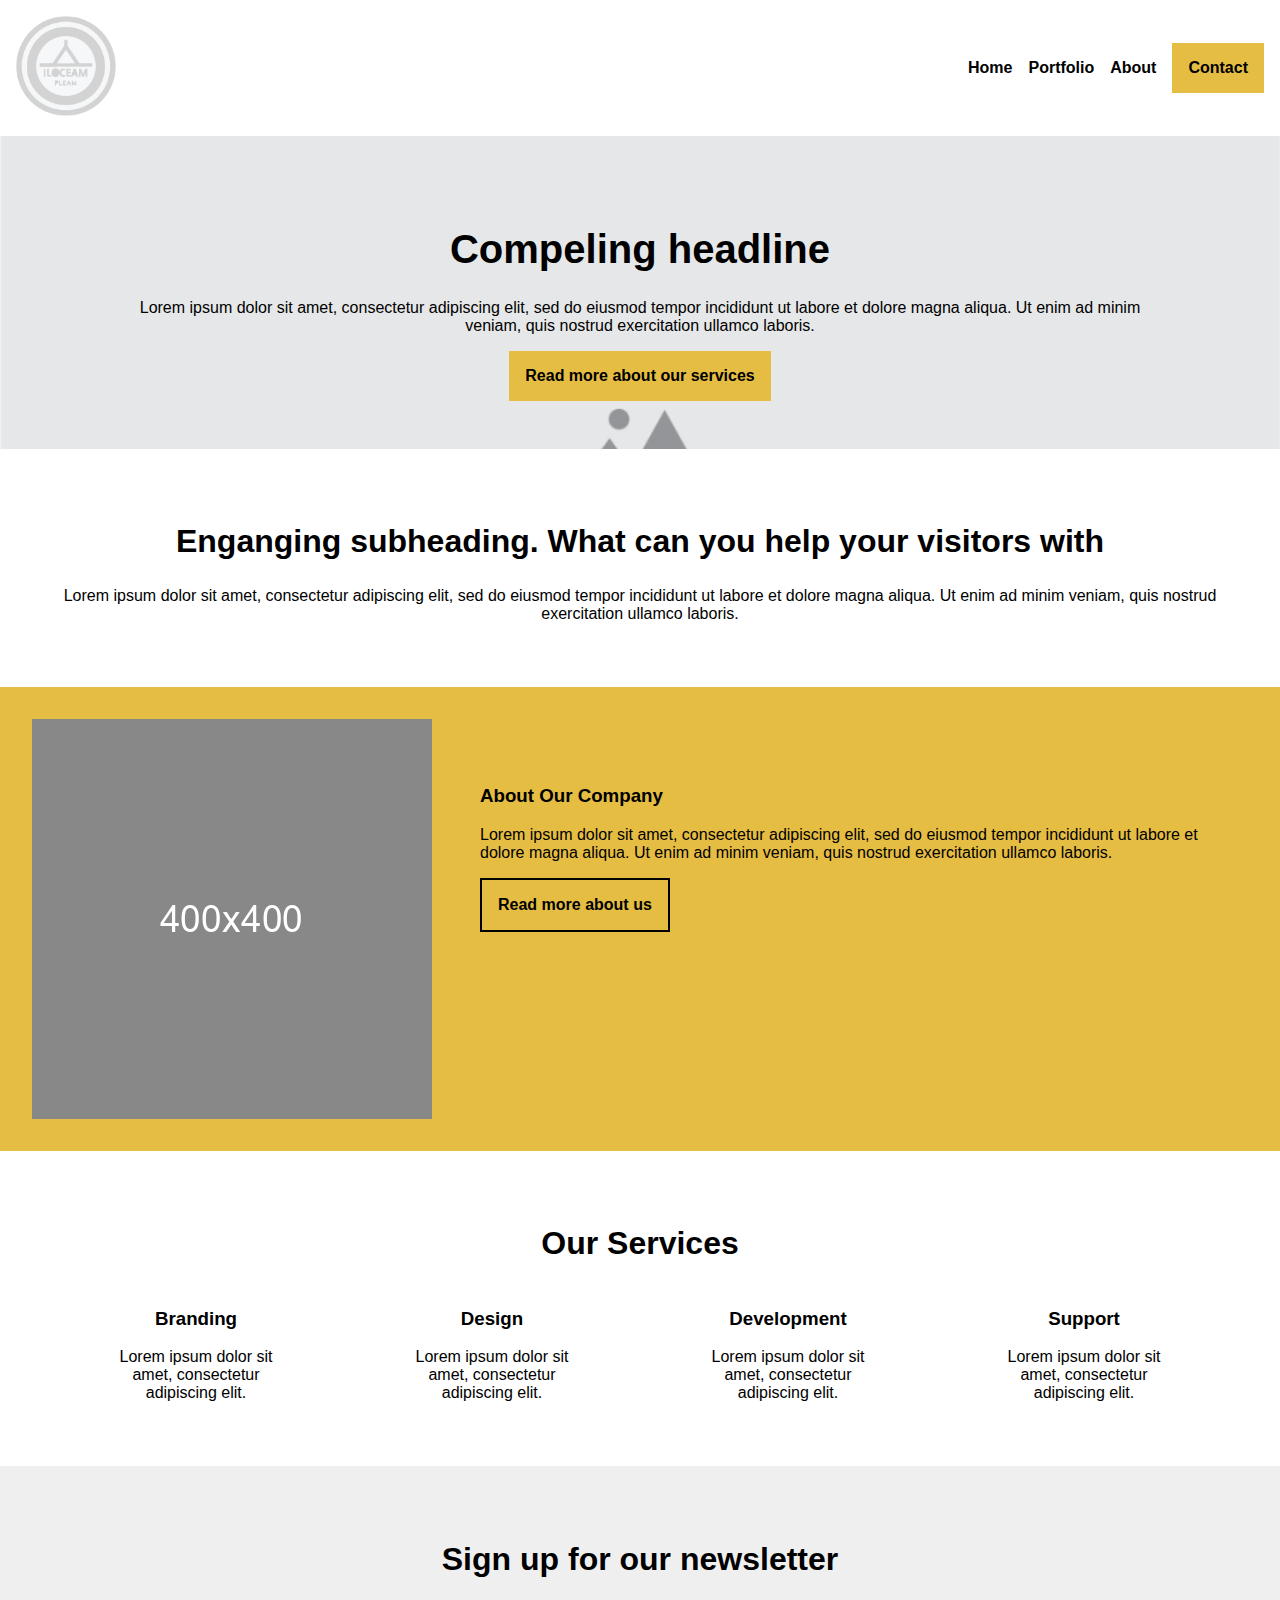
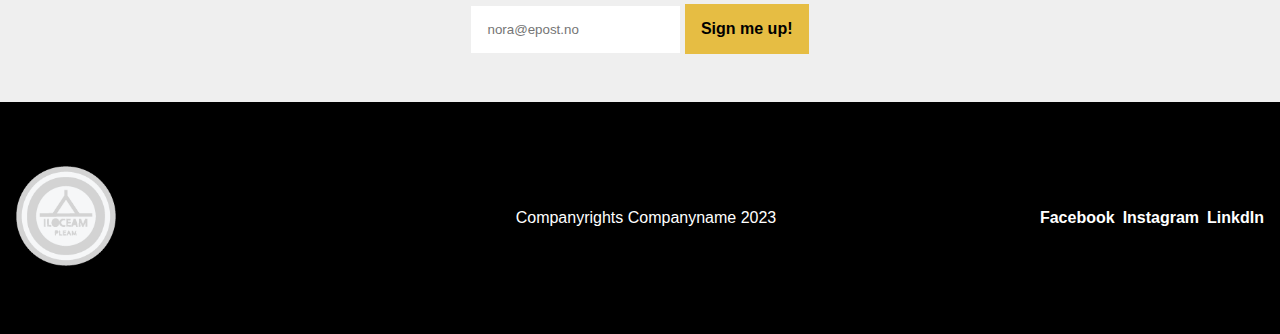
==== commit 723f9564: "Gjort ferdig grunn html og css" ====
--- a/index.html
+++ b/index.html
@@ -35,53 +35,54 @@
         </header>
 
         <main>
-            <section id="sub">
-                <h2>Enganging subheading. What can you help your visitors with</h2>
-                <p>Lorem ipsum dolor sit amet, consectetur adipiscing elit, sed do eiusmod tempor incididunt ut labore et dolore magna aliqua. Ut enim ad minim veniam, quis nostrud exercitation ullamco laboris.</p>
-            </section>
+            <div id="sentrer">
+                <section id="sub">
+                    <h2>Enganging subheading. What can you help your visitors with</h2>
+                    <p>Lorem ipsum dolor sit amet, consectetur adipiscing elit, sed do eiusmod tempor incididunt ut labore et dolore magna aliqua. Ut enim ad minim veniam, quis nostrud exercitation ullamco laboris.</p>
+                </section>
 
-            <section id="about">
-                <img class="placeholder" src="img/placeholder.png" alt="Placeholder bildet 400 x 400">
-                <section>
-                    <h3>About Our Company</h3>
-                    <p>Lorem ipsum dolor sit amet, consectetur adipiscing elit, sed do eiusmod tempor incididunt ut labore et dolore magna aliqua. Ut enim ad minim veniam, quis nostrud exercitation ullamco laboris.</p>
-                    <a id="svartfir" href="#">Read more about us</a>
+                <section id="about">
+                    <img src="img/placeholder.png" alt="Placeholder bildet 400 x 400">
+                    <section>
+                        <h3>About Our Company</h3>
+                        <p>Lorem ipsum dolor sit amet, consectetur adipiscing elit, sed do eiusmod tempor incididunt ut labore et dolore magna aliqua. Ut enim ad minim veniam, quis nostrud exercitation ullamco laboris.</p>
+                        <a id="svartfir" href="#">Read more about us</a>
+                    </section>
                 </section>
-            </section>
 
-            <section id="service">
-                <h2>Our Services</h2>
+                <section id="service">
+                    <h2>Our Services</h2>
 
-                <article>
-                    <h3>Branding</h3>
-                    <p>Lorem ipsum dolor sit amet, consectetur adipiscing elit.</p>
-                </article>
+                    <article>
+                        <h3>Branding</h3>
+                        <p>Lorem ipsum dolor sit amet, consectetur adipiscing elit.</p>
+                    </article>
 
-                <article>
-                    <h3>Design</h3>
-                    <p>Lorem ipsum dolor sit amet, consectetur adipiscing elit.</p>
-                </article>
+                    <article>
+                        <h3>Design</h3>
+                        <p>Lorem ipsum dolor sit amet, consectetur adipiscing elit.</p>
+                    </article>
 
-                <article>
-                    <h3>Development</h3>
-                    <p>Lorem ipsum dolor sit amet, consectetur adipiscing elit.</p>
-                </article>
+                    <article>
+                        <h3>Development</h3>
+                        <p>Lorem ipsum dolor sit amet, consectetur adipiscing elit.</p>
+                    </article>
 
-                <article>
-                    <h3>Support</h3>
-                    <p>Lorem ipsum dolor sit amet, consectetur adipiscing elit.</p>
-                </article>
+                    <article>
+                        <h3>Support</h3>
+                        <p>Lorem ipsum dolor sit amet, consectetur adipiscing elit.</p>
+                    </article>
+                </section>
 
-            </section>
+                <section id="sign">
+                    <h2>Sign up for our newsletter</h2>
 
-            <section id="sign">
-                <h2>Sign up for our newsletter</h2>
-
-                <form>
-                    <input type="email" name="email" placeholder="nora@epost.no" id="email" required>
-                    <input type="submit" value="Sign me up!">
-                </form>
-            </section>
+                    <form>
+                        <input type="email" name="email" placeholder="nora@epost.no" id="email" required>
+                        <input type="submit" value="Sign me up!">
+                    </form>
+                </section>
+            </div>
         </main>
 
         <footer>
--- a/css/style.css
+++ b/css/style.css
@@ -1,6 +1,7 @@
 * {
     text-decoration: none;
     color: #000;
+    list-style: none;
 }
 
 body {
@@ -22,8 +23,9 @@
 
 header {
     grid-area: header;
+    text-align: center;
     margin: 0rem;
-    text-align: center;
+    
 }
 
 header section h1 {
@@ -45,10 +47,10 @@
 
 .navi {
     display: flex;
-    list-style: none;
+    align-items: center;
     margin: 1rem;
     gap: 1rem;
-    align-items: center;
+    
     font-weight: 700;
 }
 
@@ -66,8 +68,27 @@
     padding: 4rem 8rem 3rem 8rem;
 }
 
+#backroundabout {
+    background-image: url("../img/placeholder2.png");
+    background-size: cover;
+    padding: 3rem 3rem 3rem 50rem;
+}
+
+#boks {
+    background-color: #fff;
+    padding: 3rem;
+    text-align: start;
+}
+
+
+
+
+
 main {
     grid-area: main;
+}
+
+#sentrer {
     text-align: center;
 }
 
@@ -76,36 +97,35 @@
 }
 
 #about {
-    text-align: start;
-    background-color: #e6bd43;
-    display: flex;
+    text-align: start; 
+    display: flex;
+    background-color: #e6bd43;
     padding: 2rem;
-}
-
-.placeholder {
-    max-width: 100%;
 }
 
 #svartfir {
     display: inline-block;
     border: 2px solid #000;
     padding: 1rem;
-    font-weight: 700;
-    
+    font-weight: 700; 
+}
+
+.svartboks {
+    display: inline-block;
+    border: 2px solid #000;
+    padding: 0.5rem;
 }
 
 #service {
     display: flex;
     justify-content: space-around;
     flex-direction: row;
-    flex-wrap: wrap;
-    
-    
+    flex-wrap: wrap; 
+    text-align: center;
 }
 
 #service h2 {
     width: 100%;
-    text-align: center;
 }
 
 #service article {
@@ -113,7 +133,6 @@
 }
 
 #sign {
-    text-align: center;
     background-color: #efefef;
 }
 
@@ -134,6 +153,58 @@
     padding: 1rem;
 }
 
+form input[type=text] {
+    border: 0;
+    padding: 1rem;
+}
+
+#strek h2 {
+    border-bottom: 3px solid #e6bd43;
+    padding: 0 0 1rem 0;
+}
+
+#explore article ul {
+    padding: 3rem 0 0 0;
+}
+
+.artikkel1 {
+    display: flex;
+    flex-wrap: wrap;
+    justify-content: row;
+    padding: 0;
+    gap: 2rem;
+}
+
+.artikkel1 article {
+    max-width: 350px;
+    min-width: 200px;
+    padding: 0 3rem 0 0;
+}
+
+#firma {
+    background-color: #e6bd43;
+    text-align: center;
+}
+
+#contact {
+    background-color: #efefef;
+    text-align: center;
+}
+
+.map {
+    padding-bottom: 50%;
+    position: relative;
+}
+
+.map iframe {
+    height: 100%;
+    width: 100%;
+    left: 0;
+    top: 0;
+    position: absolute;
+}
+
+
 
 
 
@@ -148,11 +219,10 @@
 
 footer p {
     color: #fff;
-    margin: 0 0 0 6rem;
+    margin: 0 0 0 7.5rem;
 } 
 
 footer ul {
-    list-style: none;
     display: flex;
     gap: 0.5rem;
     margin: 0 1rem 0 0;
@@ -167,5 +237,6 @@
 
 
 
+
 @media only screen and (min-width: 600px) {
 }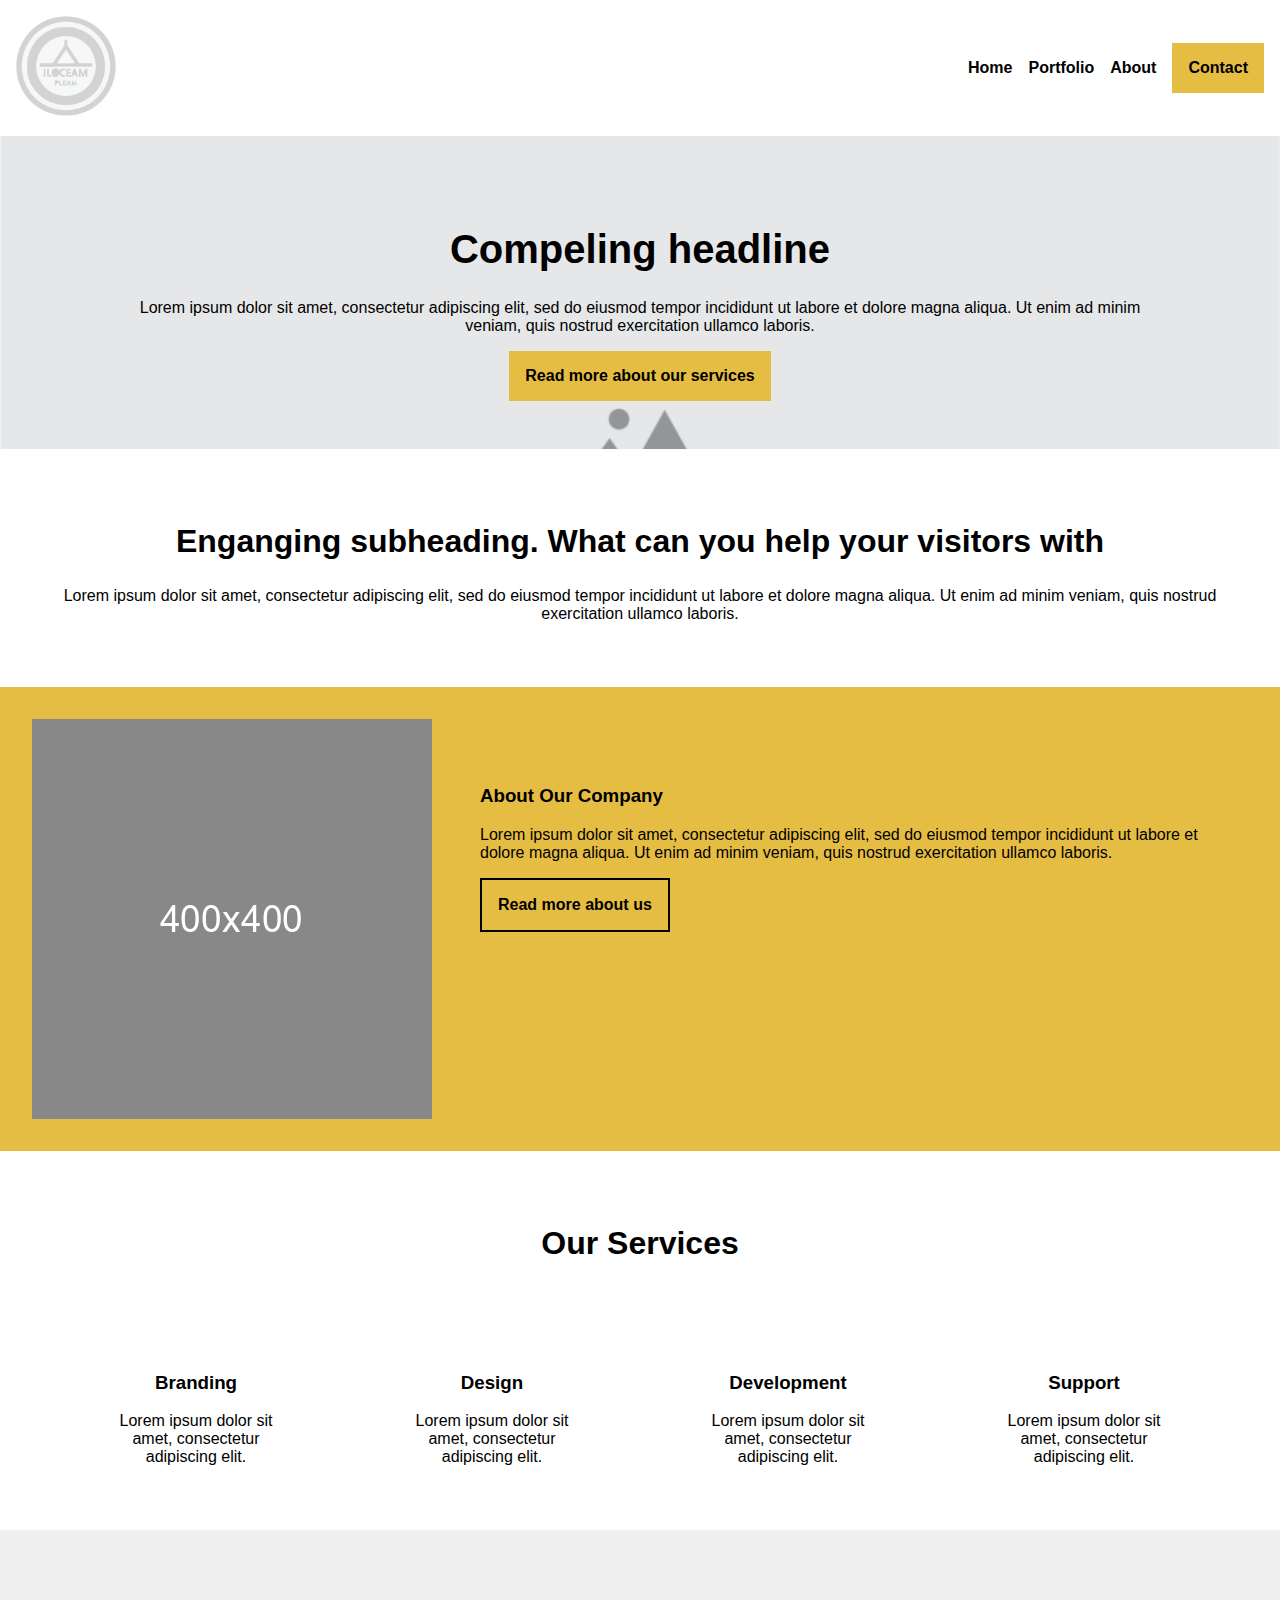
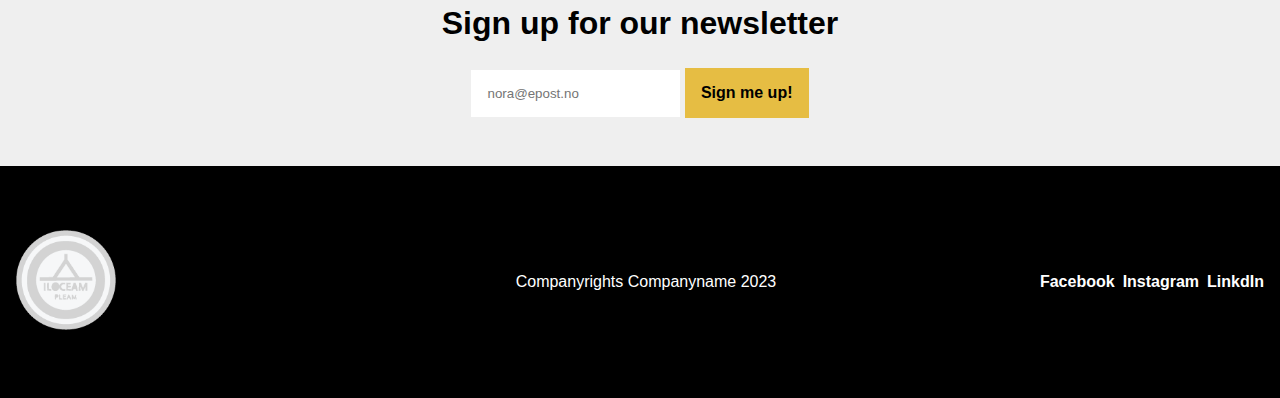
==== commit 37ee7cfc: "Gjort alt innen for E-D" ====
--- a/index.html
+++ b/index.html
@@ -16,20 +16,20 @@
         <header>
 
             <nav>
-                <a class="logo" href="#"><img src="img/logo1.png" alt="Logo til firma"></a>
+                <a class="logo" href="index.html"><img src="img/logo1.png" alt="Logo til firma"></a>
 
                 <ul class="navi">
-                    <li><a href="produkt.html">Home</a></li>
-                    <li><a href="produkt.html">Portfolio</a></li>
-                    <li><a href="produkt.html">About</a></li>
-                    <li class="gulbox"><a href="produkt.html">Contact</a></li>
+                    <li><a href="index.html">Home</a></li>
+                    <li><a href="products.html">Portfolio</a></li>
+                    <li><a href="about.html">About</a></li>
+                    <li class="gulbox"><a href="about.html#farge">Contact</a></li>
                 </ul>  
             </nav>
 
-                <section id="backround">
+                <section class="backround">
                     <h1>Compeling headline</h1>
                     <p>Lorem ipsum dolor sit amet, consectetur adipiscing elit, sed do eiusmod tempor incididunt ut labore et dolore magna aliqua. Ut enim ad minim veniam, quis nostrud exercitation ullamco laboris.</p>
-                    <a class="gulbox" href="#">Read more about our services</a>
+                    <a class="gulbox" href="#services">Read more about our services</a>
                 </section>
 
         </header>
@@ -46,12 +46,12 @@
                     <section>
                         <h3>About Our Company</h3>
                         <p>Lorem ipsum dolor sit amet, consectetur adipiscing elit, sed do eiusmod tempor incididunt ut labore et dolore magna aliqua. Ut enim ad minim veniam, quis nostrud exercitation ullamco laboris.</p>
-                        <a id="svartfir" href="#">Read more about us</a>
+                        <a id="svartfir" href="about.html">Read more about us</a>
                     </section>
                 </section>
 
-                <section id="service">
-                    <h2>Our Services</h2>
+                <section class="service">
+                    <h2 id="services">Our Services</h2>
 
                     <article>
                         <h3>Branding</h3>
@@ -87,12 +87,12 @@
 
         <footer>
 
-            <a class="logo" href="#"><img src="img/logo1.png" alt="Logo til firma"></a>
+            <a class="logo" href="index.html"><img src="img/logo1.png" alt="Logo til firma"></a>
             <p>Companyrights Companyname 2023</p>
             <ul>
-                <li><a href="produkt.html">Facebook</a></li>
-                <li><a href="produkt.html">Instagram</a></li>
-                <li><a href="produkt.html">LinkdIn</a></li>
+                <li><a href="https://www.facebook.com/">Facebook</a></li>
+                <li><a href="https://www.instagram.com/">Instagram</a></li>
+                <li><a href="https://www.linkedin.com/">LinkdIn</a></li>
             </ul>
 
         </footer>
--- a/css/style.css
+++ b/css/style.css
@@ -62,7 +62,7 @@
     margin: 0;
 }
 
-#backround {
+.backround {
     background-image: url("../img/placeholder2.png");
     background-size: cover;
     padding: 4rem 8rem 3rem 8rem;
@@ -71,11 +71,11 @@
 #backroundabout {
     background-image: url("../img/placeholder2.png");
     background-size: cover;
-    padding: 3rem 3rem 3rem 50rem;
+    padding: 3rem 3rem 3rem 25rem;
 }
 
 #boks {
-    background-color: #fff;
+    background-color: rgba(250,250,250,.9);;
     padding: 3rem;
     text-align: start;
 }
@@ -116,7 +116,7 @@
     padding: 0.5rem;
 }
 
-#service {
+.service {
     display: flex;
     justify-content: space-around;
     flex-direction: row;
@@ -124,11 +124,12 @@
     text-align: center;
 }
 
-#service h2 {
+.service h2 {
     width: 100%;
-}
-
-#service article {
+    padding: 0 0 4rem 0;
+}
+
+.service article {
     max-width: 175px;
 }
 
@@ -155,7 +156,12 @@
 
 form input[type=text] {
     border: 0;
-    padding: 1rem;
+    padding: 1rem 20rem 1rem 1rem;
+}
+
+form input[id=message] {
+    border: 0;
+    padding: 8rem 20rem 1rem 1rem;
 }
 
 #strek h2 {
@@ -186,13 +192,37 @@
     text-align: center;
 }
 
+#farge {
+    background-color: #efefef; 
+}
+
+#farge h2 {
+    text-align: center;
+}
+
 #contact {
-    background-color: #efefef;
-    text-align: center;
+    text-align: start;
+    display: flex;
+    flex-wrap: wrap;
+    justify-content: space-between;
+    
+}
+
+#contact article {
+    max-width: 500px;
+    margin: 0rem 2rem 0rem 2rem;
+}
+
+#contact article ul {
+    padding: 0rem;
+}
+
+#contact article ul li {
+    padding: 0 0 1rem 0;
 }
 
 .map {
-    padding-bottom: 50%;
+    padding-bottom: 12%;
     position: relative;
 }
 
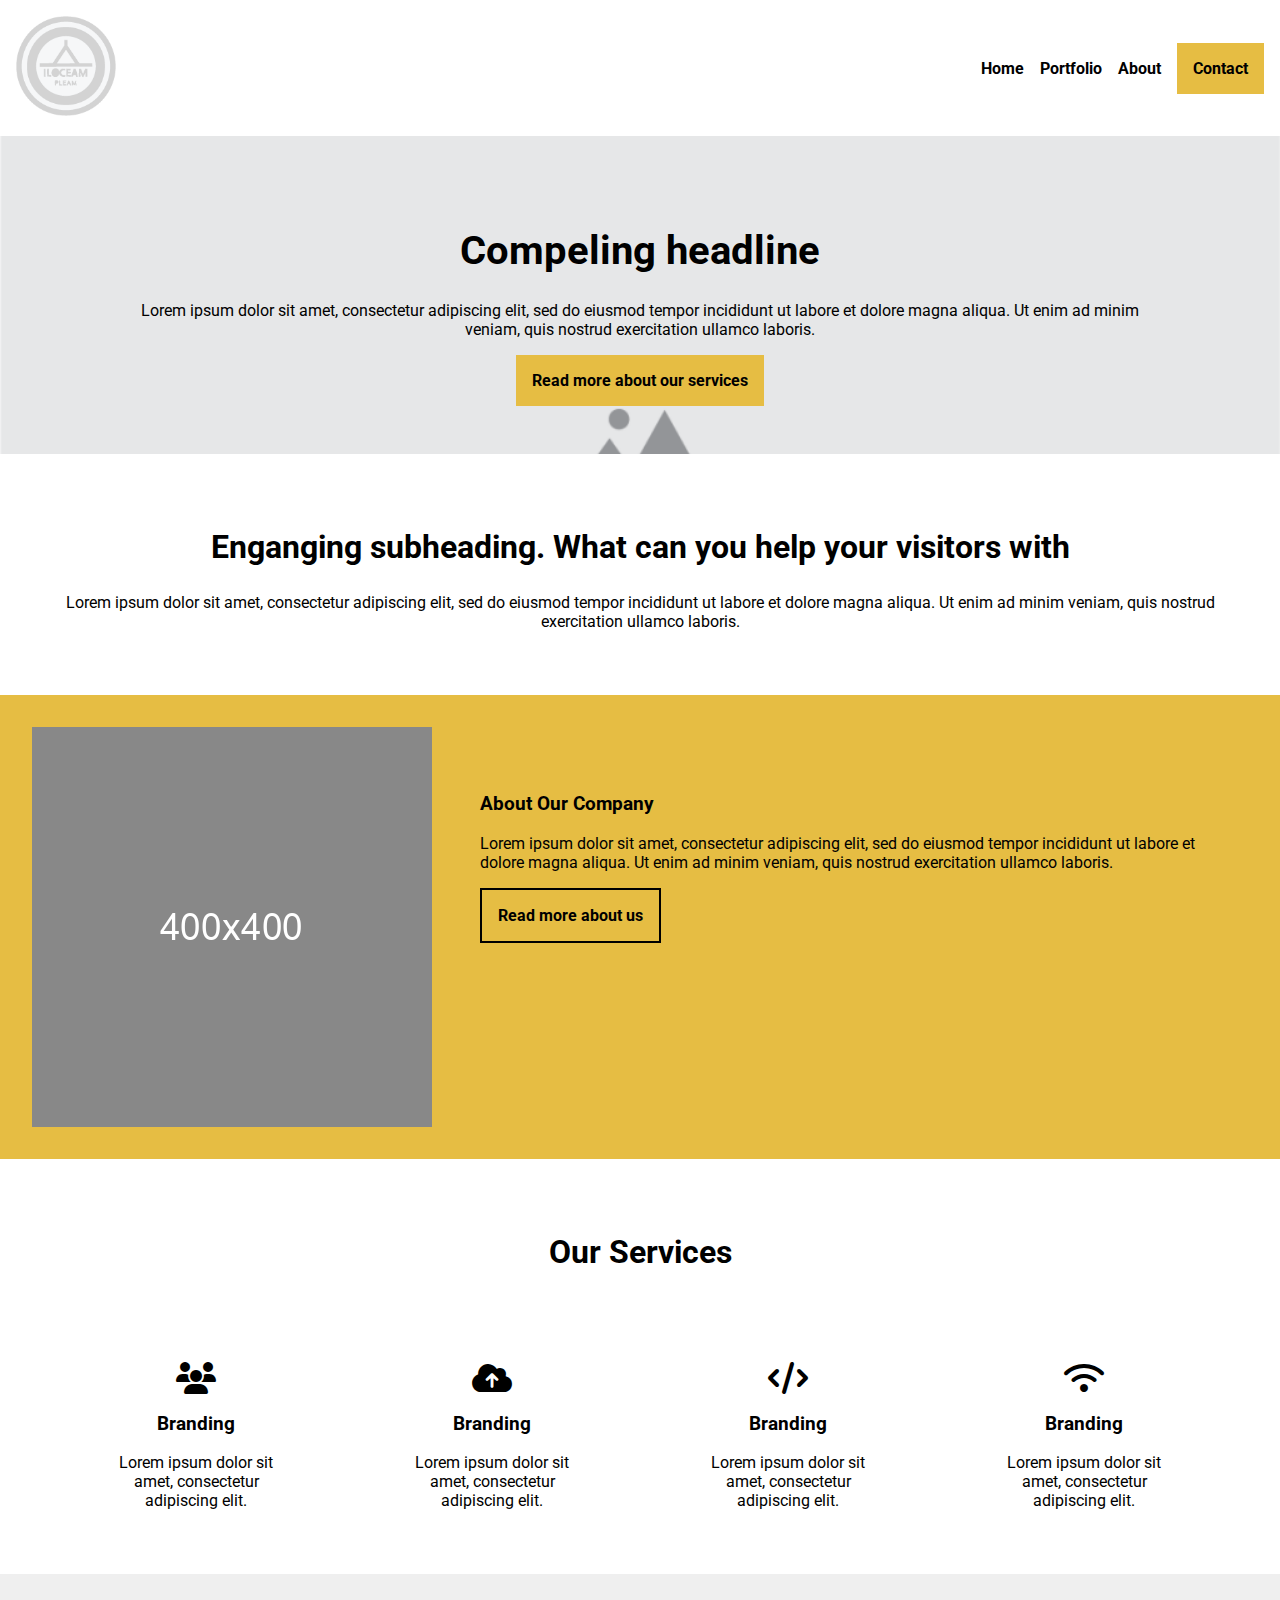
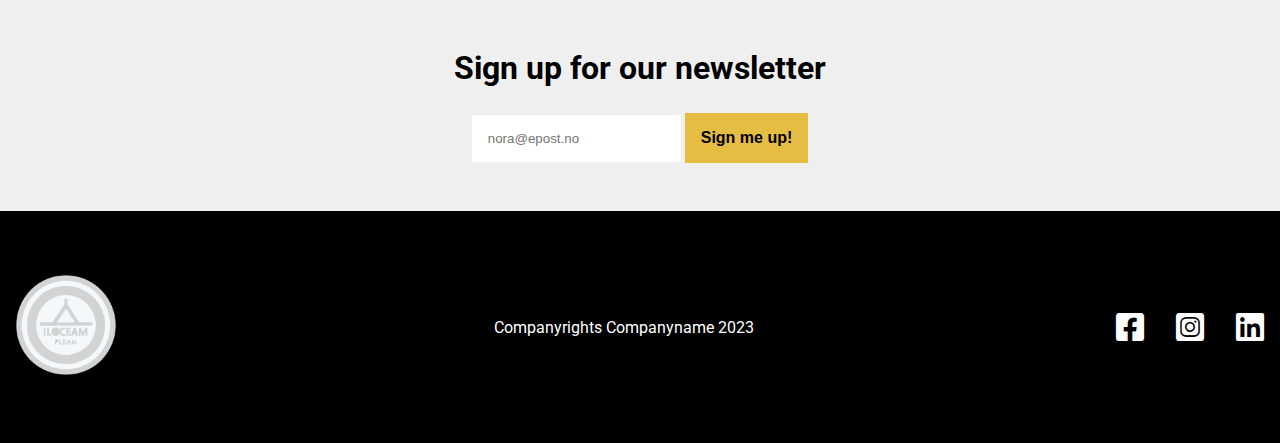
==== commit 768fc685: "Gjort ferdig krav for karakter C" ====
--- a/index.html
+++ b/index.html
@@ -8,7 +8,7 @@
     <link href="css/font/css/brands.css" rel="stylesheet">
     <link href="css/font/css/solid.css" rel="stylesheet">
     <link rel="stylesheet" href="css/style.css" type="text/css">
-    <title>index</title>
+    <title>Index</title>
 </head>
 
 <body>
@@ -54,22 +54,26 @@
                     <h2 id="services">Our Services</h2>
 
                     <article>
+                        <i class="fa-solid fa-users"></i>
                         <h3>Branding</h3>
                         <p>Lorem ipsum dolor sit amet, consectetur adipiscing elit.</p>
                     </article>
 
                     <article>
-                        <h3>Design</h3>
+                        <i class="fa-solid fa-cloud-arrow-up" ></i>
+                        <h3>Branding</h3>
                         <p>Lorem ipsum dolor sit amet, consectetur adipiscing elit.</p>
                     </article>
 
                     <article>
-                        <h3>Development</h3>
+                        <i class="fa-solid fa-code"></i>
+                        <h3>Branding</h3>
                         <p>Lorem ipsum dolor sit amet, consectetur adipiscing elit.</p>
                     </article>
 
                     <article>
-                        <h3>Support</h3>
+                        <i class="fa-solid fa-wifi"></i>
+                        <h3>Branding</h3>
                         <p>Lorem ipsum dolor sit amet, consectetur adipiscing elit.</p>
                     </article>
                 </section>
@@ -90,9 +94,9 @@
             <a class="logo" href="index.html"><img src="img/logo1.png" alt="Logo til firma"></a>
             <p>Companyrights Companyname 2023</p>
             <ul>
-                <li><a href="https://www.facebook.com/">Facebook</a></li>
-                <li><a href="https://www.instagram.com/">Instagram</a></li>
-                <li><a href="https://www.linkedin.com/">LinkdIn</a></li>
+                <li><a href="https://www.facebook.com/"><i class="fa-brands fa-square-facebook"></i></a></li>
+                <li><a href="https://www.instagram.com/"><i class="fa-brands fa-square-instagram"></i></a></li>
+                <li><a href="https://www.linkedin.com/"><i class="fa-brands fa-linkedin"></i></a></li>
             </ul>
 
         </footer>
--- a/css/style.css
+++ b/css/style.css
@@ -1,3 +1,5 @@
+@import url('https://fonts.googleapis.com/css2?family=Roboto:wght@300;400;500;700&display=swap');
+
 * {
     text-decoration: none;
     color: #000;
@@ -5,7 +7,7 @@
 }
 
 body {
-    font-family: Arial, Helvetica, sans-serif;
+    font-family: 'Roboto', Arial, Helvetica, sans-serif;
     margin: 0 auto;
     max-width: 1600px;
 }
@@ -71,13 +73,18 @@
 #backroundabout {
     background-image: url("../img/placeholder2.png");
     background-size: cover;
-    padding: 3rem 3rem 3rem 25rem;
+    padding: 3rem;
 }
 
 #boks {
     background-color: rgba(250,250,250,.9);;
     padding: 3rem;
     text-align: start;
+    max-width: 600px;
+}
+
+#boks h3 {
+    font-weight: 1;
 }
 
 
@@ -176,16 +183,22 @@
 .artikkel1 {
     display: flex;
     flex-wrap: wrap;
-    justify-content: row;
+    justify-content: space-between;
     padding: 0;
-    gap: 2rem;
 }
 
 .artikkel1 article {
-    max-width: 350px;
+    flex-grow: 1;
+    padding: 3rem 3rem 0 0;
+    max-width: 692px;
     min-width: 200px;
-    padding: 0 3rem 0 0;
-}
+}
+
+.artikkel1 article img {
+    flex-grow: 1; 
+    width: 100%;
+}
+
 
 #firma {
     background-color: #e6bd43;
@@ -205,7 +218,15 @@
     display: flex;
     flex-wrap: wrap;
     justify-content: space-between;
-    
+}
+
+#mellomrom {
+    padding: 1rem 0 2rem 0;
+}
+
+#epost{
+    text-decoration: underline;
+    color: #1b73e8;
 }
 
 #contact article {
@@ -249,24 +270,37 @@
 
 footer p {
     color: #fff;
-    margin: 0 0 0 7.5rem;
 } 
 
 footer ul {
     display: flex;
-    gap: 0.5rem;
+    gap: 2rem;
     margin: 0 1rem 0 0;
     padding: 0;
 }
 
-footer ul li a{
+.fa-brands {
     color: #fff;
-    font-weight: 700;
-}
-
-
-
-
-
-@media only screen and (min-width: 600px) {
+    font-size: xx-large;
+}
+
+.fa-solid {
+    color: #000;
+    font-size: xx-large;
+}
+
+
+
+
+@media only screen and (max-width: 800px) {
+
+    .grid {
+        display: grid;
+        grid-template-areas:"header" "main" "footer"
+    }
+
+    #backroundabout {
+        padding: 3rem;
+    }
+
 }